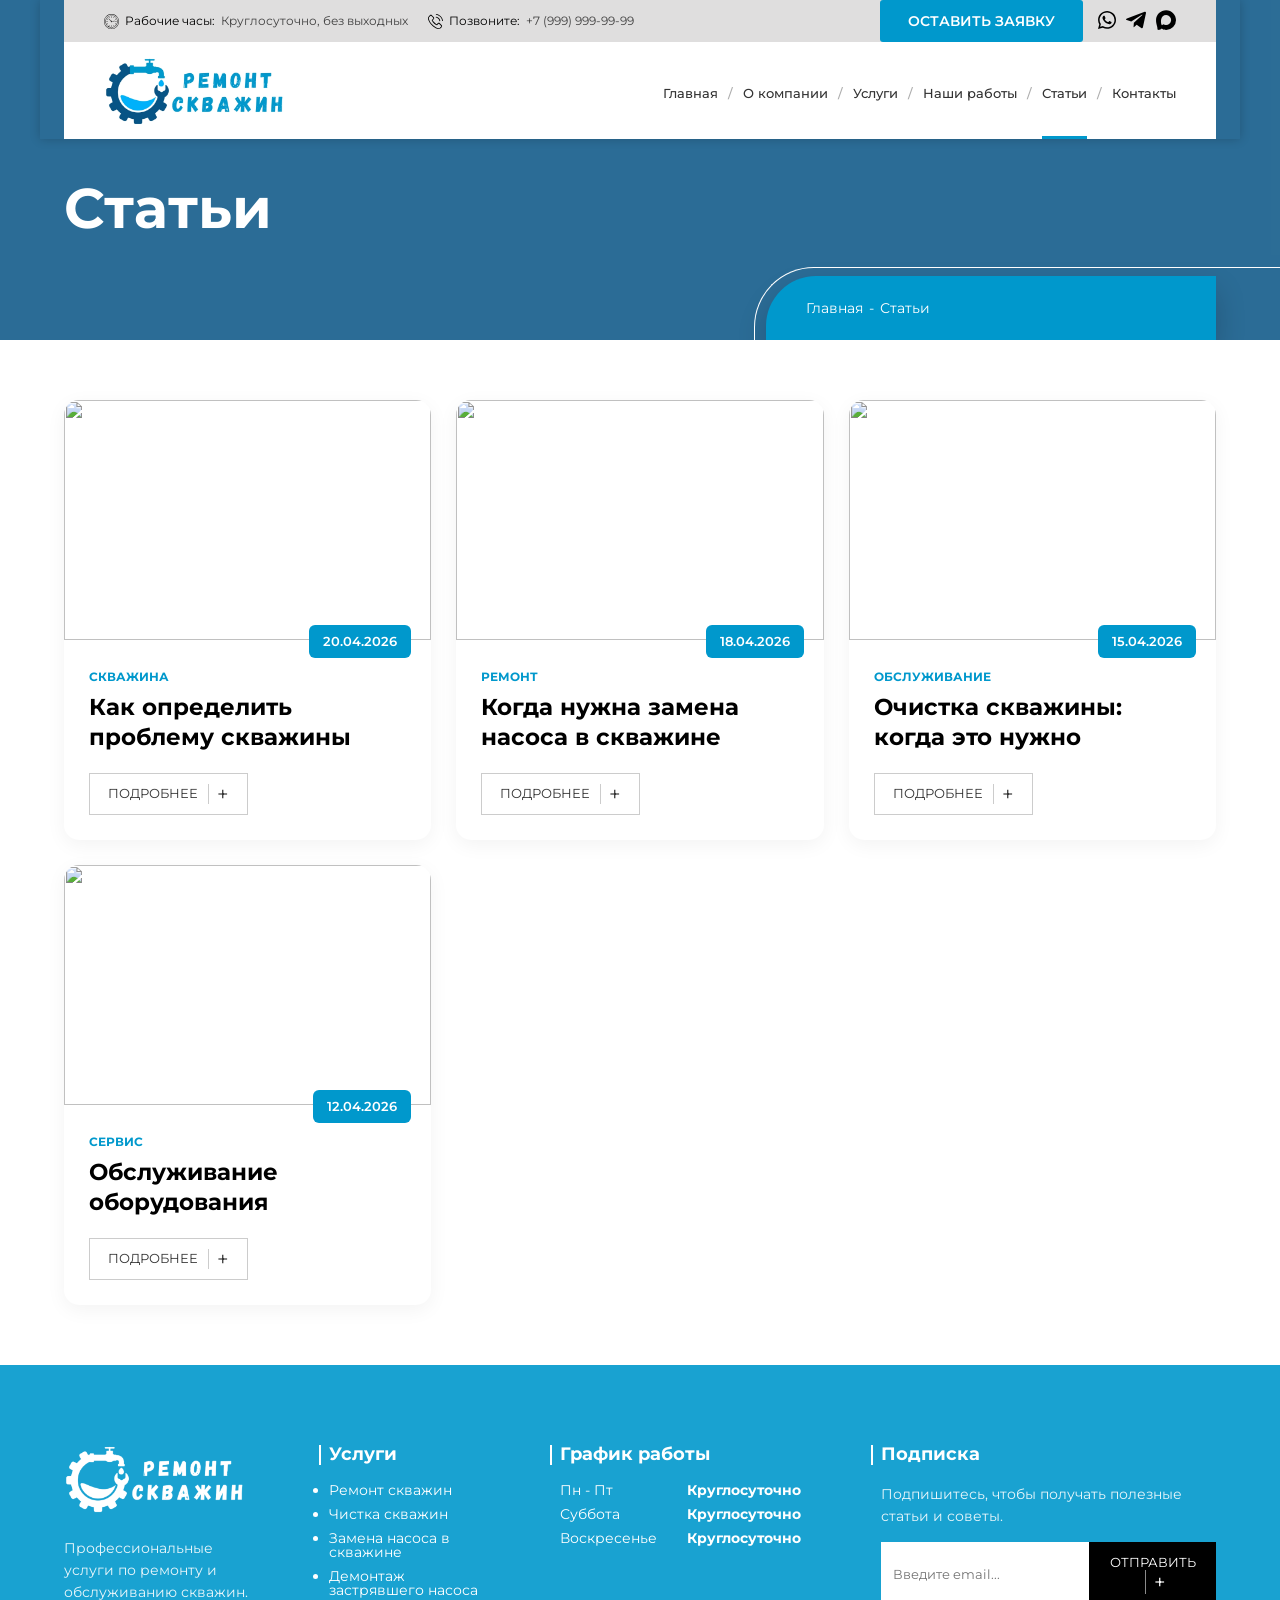
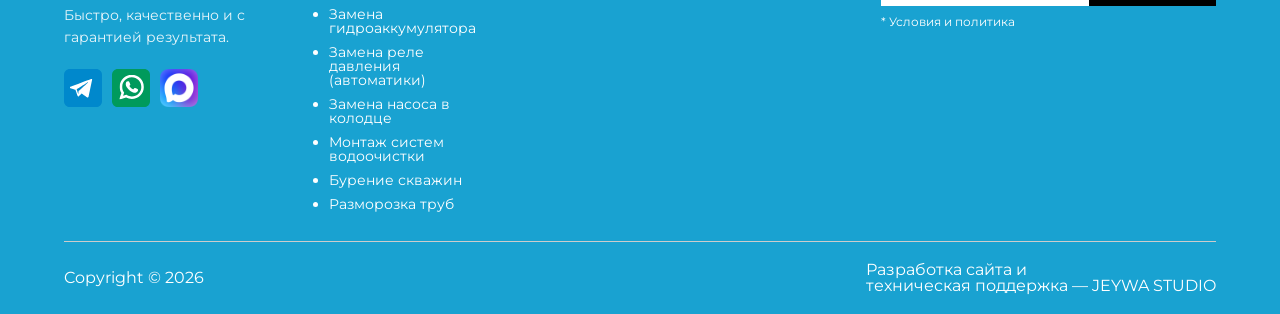
==== blogs.html @ 2977f960 "new" ====
<!doctype html>
<html lang="en">
  <head>
    <meta charset="UTF-8" />
    <meta name="viewport" content="width=device-width, initial-scale=1.0" />
    <link rel="stylesheet" href="/assests/css/reset.css" />
    <link rel="stylesheet" href="/assests/css/style.css" />
    <link
      rel="stylesheet"
      href="https://cdn.jsdelivr.net/npm/swiper@11/swiper-bundle.min.css"
    />
    <link
      rel="shortcut icon"
      href="/assests/img/skvajinfavicon.webp"
      type="image/x-icon"
    />
    <title>Ремонт Скважин</title>
  </head>
  <body>
    <header>
      <div class="container">
        <div class="top-bar">
          <div class="top-left">
            <a>
              <!-- clock svg -->
              <svg
                xmlns="http://www.w3.org/2000/svg"
                version="1.1"
                xmlns:xlink="http://www.w3.org/1999/xlink"
                width="15"
                height="15"
                x="0"
                y="0"
                viewBox="0 0 512 512"
                style="enable-background: new 0 0 512 512"
                xml:space="preserve"
                class=""
              >
                <g>
                  <path
                    d="M437.02 74.98C388.667 26.629 324.38 0 256 0S123.333 26.629 74.98 74.98C26.629 123.333 0 187.62 0 256s26.629 132.667 74.98 181.02C123.333 485.371 187.62 512 256 512s132.667-26.629 181.02-74.98C485.371 388.667 512 324.38 512 256s-26.629-132.667-74.98-181.02zm-10.607 351.433C380.894 471.932 320.374 497 256 497s-124.894-25.068-170.413-70.587C40.068 380.894 15 320.374 15 256S40.068 131.106 85.587 85.587C131.106 40.068 191.626 15 256 15s124.894 25.068 170.413 70.587C471.932 131.106 497 191.626 497 256s-25.068 124.894-70.587 170.413z"
                    fill="#000000"
                    opacity="1"
                    data-original="#000000"
                    class=""
                  ></path>
                  <path
                    d="M256 80.161a7.5 7.5 0 0 0-7.5 7.5v32.064a7.5 7.5 0 0 0 15 .001V87.661a7.5 7.5 0 0 0-7.5-7.5zM256 384.774a7.5 7.5 0 0 0-7.5 7.5v32.064a7.5 7.5 0 0 0 15 0v-32.064a7.5 7.5 0 0 0-7.5-7.5zM424.339 248.5h-32.064a7.5 7.5 0 0 0 0 15h32.064a7.5 7.5 0 0 0 0-15zM119.725 248.5H87.661a7.5 7.5 0 0 0 0 15h32.064a7.5 7.5 0 0 0 0-15zM127.849 173.352l-13.884-8.016a7.5 7.5 0 0 0-7.5 12.99l13.884 8.016a7.499 7.499 0 0 0 10.245-2.745 7.5 7.5 0 0 0-2.745-10.245zM405.535 333.674l-13.884-8.016a7.5 7.5 0 0 0-7.5 12.99l13.884 8.016a7.499 7.499 0 0 0 10.245-2.745 7.5 7.5 0 0 0-2.745-10.245zM343.919 103.72a7.5 7.5 0 0 0-10.245 2.745l-8.016 13.884a7.5 7.5 0 0 0 12.99 7.5l8.016-13.884a7.5 7.5 0 0 0-2.745-10.245zM183.597 381.406a7.499 7.499 0 0 0-10.245 2.745l-8.016 13.884a7.5 7.5 0 0 0 12.99 7.5l8.016-13.884a7.5 7.5 0 0 0-2.745-10.245zM408.281 168.08a7.5 7.5 0 0 0-10.245-2.745l-13.884 8.016a7.5 7.5 0 0 0 7.5 12.99l13.884-8.016a7.5 7.5 0 0 0 2.745-10.245zM130.594 328.403a7.498 7.498 0 0 0-10.245-2.745l-13.884 8.016a7.5 7.5 0 0 0 7.5 12.99l13.884-8.016a7.5 7.5 0 0 0 2.745-10.245zM186.342 120.349l-8.016-13.884a7.5 7.5 0 0 0-12.99 7.5l8.016 13.884a7.497 7.497 0 0 0 10.245 2.745 7.5 7.5 0 0 0 2.745-10.245zM346.664 398.035l-8.016-13.884a7.5 7.5 0 0 0-12.99 7.5l8.016 13.884a7.497 7.497 0 0 0 10.245 2.745 7.5 7.5 0 0 0 2.745-10.245zM367.622 238.827a7.495 7.495 0 0 0-8.553-6.272l-82.173 12.642c-3.921-7.554-11.813-12.729-20.895-12.729-3.757 0-7.309.89-10.463 2.463l-80.427-80.427a7.5 7.5 0 0 0-10.606 0 7.5 7.5 0 0 0 0 10.606l80.427 80.427A23.379 23.379 0 0 0 232.469 256c0 12.976 10.557 23.532 23.532 23.532 11.604 0 21.267-8.445 23.181-19.51l82.169-12.641a7.501 7.501 0 0 0 6.271-8.554zM256 264.532c-4.705 0-8.532-3.828-8.532-8.532 0-4.704 3.828-8.532 8.532-8.532s8.532 3.828 8.532 8.532-3.827 8.532-8.532 8.532z"
                    fill="#000000"
                    opacity="1"
                    data-original="#000000"
                    class=""
                  ></path>
                  <path
                    d="M390.746 97.743c-39.66-33.836-90.282-51.411-142.547-49.473-52.557 1.943-101.996 23.508-139.208 60.72s-58.777 86.651-60.72 139.208c-1.933 52.263 15.637 102.888 49.473 142.547a7.48 7.48 0 0 0 5.709 2.632 7.5 7.5 0 0 0 5.702-12.367c-31.389-36.792-47.689-83.761-45.895-132.258 1.803-48.761 21.811-94.629 56.337-129.156s80.395-54.534 129.156-56.337c48.5-1.793 95.466 14.506 132.258 45.895a7.5 7.5 0 0 0 9.735-11.411zM414.257 121.254a7.5 7.5 0 0 0-11.411 9.735c31.389 36.792 47.688 83.762 45.895 132.258-1.803 48.761-21.811 94.629-56.337 129.156s-80.395 54.534-129.156 56.337c-48.492 1.795-95.466-14.505-132.258-45.895a7.5 7.5 0 0 0-9.735 11.411c37.687 32.153 85.273 49.617 134.76 49.617 2.59 0 5.188-.048 7.788-.144 52.557-1.943 101.996-23.508 139.208-60.72s58.777-86.651 60.72-139.208c1.932-52.262-15.638-102.887-49.474-142.547z"
                    fill="#000000"
                    opacity="1"
                    data-original="#000000"
                    class=""
                  ></path>
                </g>
              </svg>
              Рабочие часы: <span>Круглосуточно, без выходных</span>
            </a>

            <a>
              <!-- phone svg -->
              <svg
                xmlns="http://www.w3.org/2000/svg"
                version="1.1"
                xmlns:xlink="http://www.w3.org/1999/xlink"
                width="15"
                height="15"
                x="0"
                y="0"
                viewBox="0 0 473.806 473.806"
                style="enable-background: new 0 0 512 512"
                xml:space="preserve"
                class=""
              >
                <g>
                  <path
                    d="M374.456 293.506c-9.7-10.1-21.4-15.5-33.8-15.5-12.3 0-24.1 5.3-34.2 15.4l-31.6 31.5c-2.6-1.4-5.2-2.7-7.7-4-3.6-1.8-7-3.5-9.9-5.3-29.6-18.8-56.5-43.3-82.3-75-12.5-15.8-20.9-29.1-27-42.6 8.2-7.5 15.8-15.3 23.2-22.8 2.8-2.8 5.6-5.7 8.4-8.5 21-21 21-48.2 0-69.2l-27.3-27.3c-3.1-3.1-6.3-6.3-9.3-9.5-6-6.2-12.3-12.6-18.8-18.6-9.7-9.6-21.3-14.7-33.5-14.7s-24 5.1-34 14.7l-.2.2-34 34.3c-12.8 12.8-20.1 28.4-21.7 46.5-2.4 29.2 6.2 56.4 12.8 74.2 16.2 43.7 40.4 84.2 76.5 127.6 43.8 52.3 96.5 93.6 156.7 122.7 23 10.9 53.7 23.8 88 26 2.1.1 4.3.2 6.3.2 23.1 0 42.5-8.3 57.7-24.8.1-.2.3-.3.4-.5 5.2-6.3 11.2-12 17.5-18.1 4.3-4.1 8.7-8.4 13-12.9 9.9-10.3 15.1-22.3 15.1-34.6 0-12.4-5.3-24.3-15.4-34.3l-54.9-55.1zm35.8 105.3c-.1 0-.1.1 0 0-3.9 4.2-7.9 8-12.2 12.2-6.5 6.2-13.1 12.7-19.3 20-10.1 10.8-22 15.9-37.6 15.9-1.5 0-3.1 0-4.6-.1-29.7-1.9-57.3-13.5-78-23.4-56.6-27.4-106.3-66.3-147.6-115.6-34.1-41.1-56.9-79.1-72-119.9-9.3-24.9-12.7-44.3-11.2-62.6 1-11.7 5.5-21.4 13.8-29.7l34.1-34.1c4.9-4.6 10.1-7.1 15.2-7.1 6.3 0 11.4 3.8 14.6 7l.3.3c6.1 5.7 11.9 11.6 18 17.9 3.1 3.2 6.3 6.4 9.5 9.7l27.3 27.3c10.6 10.6 10.6 20.4 0 31-2.9 2.9-5.7 5.8-8.6 8.6-8.4 8.6-16.4 16.6-25.1 24.4-.2.2-.4.3-.5.5-8.6 8.6-7 17-5.2 22.7l.3.9c7.1 17.2 17.1 33.4 32.3 52.7l.1.1c27.6 34 56.7 60.5 88.8 80.8 4.1 2.6 8.3 4.7 12.3 6.7 3.6 1.8 7 3.5 9.9 5.3.4.2.8.5 1.2.7 3.4 1.7 6.6 2.5 9.9 2.5 8.3 0 13.5-5.2 15.2-6.9l34.2-34.2c3.4-3.4 8.8-7.5 15.1-7.5 6.2 0 11.3 3.9 14.4 7.3l.2.2 55.1 55.1c10.3 10.2 10.3 20.7.1 31.3zM256.056 112.706c26.2 4.4 50 16.8 69 35.8s31.3 42.8 35.8 69c1.1 6.6 6.8 11.2 13.3 11.2.8 0 1.5-.1 2.3-.2 7.4-1.2 12.3-8.2 11.1-15.6-5.4-31.7-20.4-60.6-43.3-83.5s-51.8-37.9-83.5-43.3c-7.4-1.2-14.3 3.7-15.6 11s3.5 14.4 10.9 15.6zM473.256 209.006c-8.9-52.2-33.5-99.7-71.3-137.5s-85.3-62.4-137.5-71.3c-7.3-1.3-14.2 3.7-15.5 11-1.2 7.4 3.7 14.3 11.1 15.6 46.6 7.9 89.1 30 122.9 63.7 33.8 33.8 55.8 76.3 63.7 122.9 1.1 6.6 6.8 11.2 13.3 11.2.8 0 1.5-.1 2.3-.2 7.3-1.1 12.3-8.1 11-15.4z"
                    fill="#000000"
                    opacity="1"
                    data-original="#000000"
                    class=""
                  ></path>
                </g>
              </svg>
              Позвоните: <span>+7 (999) 999-99-99</span>
            </a>
          </div>

          <div class="top-right">
            <a href="#" class="btn">ОСТАВИТЬ ЗАЯВКУ</a>

            <!-- social icons -->

            <a href="">
              <svg
                xmlns="http://www.w3.org/2000/svg"
                version="1.1"
                xmlns:xlink="http://www.w3.org/1999/xlink"
                width="18"
                height="18"
                x="0"
                y="0"
                viewBox="0 0 24 24"
                style="enable-background: new 0 0 512 512"
                xml:space="preserve"
                class=""
              >
                <g>
                  <path
                    d="m17.507 14.307-.009.075c-2.199-1.096-2.429-1.242-2.713-.816-.197.295-.771.964-.944 1.162-.175.195-.349.21-.646.075-.3-.15-1.263-.465-2.403-1.485-.888-.795-1.484-1.77-1.66-2.07-.293-.506.32-.578.878-1.634.1-.21.049-.375-.025-.524-.075-.15-.672-1.62-.922-2.206-.24-.584-.487-.51-.672-.51-.576-.05-.997-.042-1.368.344-1.614 1.774-1.207 3.604.174 5.55 2.714 3.552 4.16 4.206 6.804 5.114.714.227 1.365.195 1.88.121.574-.091 1.767-.721 2.016-1.426.255-.705.255-1.29.18-1.425-.074-.135-.27-.21-.57-.345z"
                    fill="#000000"
                    opacity="1"
                    data-original="#000000"
                  ></path>
                  <path
                    d="M20.52 3.449C12.831-3.984.106 1.407.101 11.893c0 2.096.549 4.14 1.595 5.945L0 24l6.335-1.652c7.905 4.27 17.661-1.4 17.665-10.449 0-3.176-1.24-6.165-3.495-8.411zm1.482 8.417c-.006 7.633-8.385 12.4-15.012 8.504l-.36-.214-3.75.975 1.005-3.645-.239-.375c-4.124-6.565.614-15.145 8.426-15.145a9.865 9.865 0 0 1 7.021 2.91 9.788 9.788 0 0 1 2.909 6.99z"
                    fill="#000000"
                    opacity="1"
                    data-original="#000000"
                  ></path>
                </g>
              </svg>
            </a>

            <a href="">
              <svg
                xmlns="http://www.w3.org/2000/svg"
                version="1.1"
                xmlns:xlink="http://www.w3.org/1999/xlink"
                width="20"
                height="20"
                x="0"
                y="0"
                viewBox="0 0 24 24"
                style="enable-background: new 0 0 512 512"
                xml:space="preserve"
                class=""
              >
                <g>
                  <path
                    d="m9.417 15.181-.397 5.584c.568 0 .814-.244 1.109-.537l2.663-2.545 5.518 4.041c1.012.564 1.725.267 1.998-.931L23.93 3.821l.001-.001c.321-1.496-.541-2.081-1.527-1.714l-21.29 8.151c-1.453.564-1.431 1.374-.247 1.741l5.443 1.693L18.953 5.78c.595-.394 1.136-.176.691.218z"
                    fill="#000000"
                    opacity="1"
                    data-original="#000000"
                    class=""
                  ></path>
                </g>
              </svg>
            </a>

            <a href="">
              <svg
                xmlns="http://www.w3.org/2000/svg"
                viewBox="0 0 42 42"
                width="20"
                height="20"
                fill="#000"
              >
                <path
                  fill-rule="evenodd"
                  d="M21.47 41.88c-4.11 0-6.02-.6-9.34-3-2.1 2.7-8.75 4.81-9.04 1.2 0-2.71-.6-5-1.28-7.5C1 29.5.08 26.07.08 21.1.08 9.23 9.82.3 21.36.3c11.55 0 20.6 9.37 20.6 20.91a20.6 20.6 0 0 1-20.49 20.67Zm.17-31.32c-5.62-.29-10 3.6-10.97 9.7-.8 5.05.62 11.2 1.83 11.52.58.14 2.04-1.04 2.95-1.95a10.4 10.4 0 0 0 5.08 1.81 10.7 10.7 0 0 0 11.19-9.97 10.7 10.7 0 0 0-10.08-11.1Z"
                  clip-rule="evenodd"
                ></path>
              </svg>
            </a>
          </div>
        </div>

        <!-- HEADER -->
        <div class="header">
          <!-- LOGO IMAGE -->
          <a href="/" class="logo">
            <img src="/assests/img/skvajinlogo.webp" alt="Logo" />
          </a>

          <!-- NAV -->
          <div class="nav">
            <a href="/">Главная</a>
            <a href="/about.html">О компании</a>
            <a href="/services.html">Услуги</a>
            <a href="/works.html">Наши работы</a>
            <a href="/blogs.html" class="active">Статьи</a>
            <a href="/contact.html">Контакты</a>
          </div>
        </div>
      </div>
    </header>
    <main>
      <section class="page_header">
        <div class="page_header_bg"></div>

        <!-- TITLE -->
        <div class="container">
          <h1 class="page_title">Статьи</h1>
        </div>

        <!-- BREADCRUMB -->
        <div class="container breadcrumb_wrap">
          <div class="breadcrumb">
            <a href="/">Главная</a>
            <span> - </span>
            <span>Статьи</span>
          </div>
        </div>
      </section>
      <section class="blog" id="articles">
        <div class="container">
          <div class="blog-grid">
            <!-- SLIDE 1 -->
            <div class="swiper-slide">
              <div class="blog_card">
                <div class="blog_img">
                  <img
                    src="https://images.unsplash.com/photo-1564013799919-ab600027ffc6"
                  />
                  <div class="blog_date">20.04.2026</div>
                </div>

                <div class="blog_body">
                  <span class="blog_cat">СКВАЖИНА</span>

                  <h3>
                    Как определить<br />
                    проблему скважины
                  </h3>

                  <a href="#" class="card-btn"> ПОДРОБНЕЕ <span>+</span> </a>
                </div>
              </div>
            </div>

            <!-- SLIDE 2 -->
            <div class="swiper-slide">
              <div class="blog_card">
                <div class="blog_img">
                  <img
                    src="https://images.unsplash.com/photo-1503387762-592deb58ef4e"
                  />
                  <div class="blog_date">18.04.2026</div>
                </div>

                <div class="blog_body">
                  <span class="blog_cat">РЕМОНТ</span>

                  <h3>
                    Когда нужна замена<br />
                    насоса в скважине
                  </h3>

                  <a href="#" class="card-btn"> ПОДРОБНЕЕ <span>+</span> </a>
                </div>
              </div>
            </div>

            <!-- SLIDE 3 -->
            <div class="swiper-slide">
              <div class="blog_card">
                <div class="blog_img">
                  <img
                    src="https://images.unsplash.com/photo-1581578731548-c64695cc6952"
                  />
                  <div class="blog_date">15.04.2026</div>
                </div>

                <div class="blog_body">
                  <span class="blog_cat">ОБСЛУЖИВАНИЕ</span>

                  <h3>
                    Очистка скважины:<br />
                    когда это нужно
                  </h3>

                  <a href="#" class="card-btn"> ПОДРОБНЕЕ <span>+</span> </a>
                </div>
              </div>
            </div>

            <!-- SLIDE 4 -->
            <div class="swiper-slide">
              <div class="blog_card">
                <div class="blog_img">
                  <img
                    src="https://images.unsplash.com/photo-1600585154340-be6161a56a0c"
                  />
                  <div class="blog_date">12.04.2026</div>
                </div>

                <div class="blog_body">
                  <span class="blog_cat">СЕРВИС</span>

                  <h3>
                    Обслуживание<br />
                    оборудования
                  </h3>

                  <a href="#" class="card-btn"> ПОДРОБНЕЕ <span>+</span> </a>
                </div>
              </div>
            </div>
          </div>
        </div>
      </section>
    </main>
    <footer class="footer">
      <!-- OVERLAY BG -->
      <div class="footer_overlay"></div>

      <div class="container">
        <div class="footer_wrap">
          <!-- COL 1 -->
          <div class="footer_col">
            <div class="footer_logo">
              <img src="/assests/img/skvajinlogo-removebg-preview.png" alt="" />
            </div>

            <p>
              Профессиональные услуги по ремонту и обслуживанию скважин. Быстро,
              качественно и с гарантией результата.
            </p>

            <div class="footer_social">
              <a href="#">
                <img src="/assests/img/telegram.svg" alt="" />
              </a>
              <a href="#">
                <img src="/assests/img/whatsapp.svg" alt="" />
              </a>
              <a href="#">
                <img src="/assests/img/maxmessencer.png" alt="" />
              </a>
            </div>
          </div>

          <!-- COL 2 -->
          <div class="footer_col">
            <h4>Услуги</h4>
            <ul>
              <li>Ремонт скважин</li>
              <li>Чистка скважин</li>
              <li>Замена насоса в скважине</li>
              <li>Демонтаж застрявшего насоса</li>
              <li>Замена гидроаккумулятора</li>
              <li>Замена реле давления (автоматики)</li>
              <li>Замена насоса в колодце</li>
              <li>Монтаж систем водоочистки</li>
              <li>Бурение скважин</li>
              <li>Разморозка труб</li>
            </ul>
          </div>

          <!-- COL 3 -->
          <div class="footer_col">
            <h4>График работы</h4>
            <ul class="footer_time">
              <li><span>Пн - Пт</span> <b>Круглосуточно</b></li>
              <li><span>Суббота</span> <b>Круглосуточно</b></li>
              <li><span>Воскресенье</span> <b>Круглосуточно</b></li>
            </ul>
          </div>

          <!-- COL 4 -->
          <div class="footer_col">
            <h4>Подписка</h4>

            <p>Подпишитесь, чтобы получать полезные статьи и советы.</p>

            <form class="footer_form">
              <input type="email" placeholder="Введите email..." />
              <button>
                ОТПРАВИТЬ
                <span>+</span>
              </button>
            </form>

            <small>* Условия и политика</small>
          </div>
        </div>
        <div class="footer-bottom">
          <div>
            <p>Copyright © <span id="year"></span></p>
          </div>
          <a href="https://jeywastudio.com/">
            Разработка сайта и <br />
            техническая поддержка — JEYWA STUDIO
          </a>
        </div>
      </div>

      <!-- BOTTOM -->
    </footer>
    <script src="https://cdn.jsdelivr.net/npm/swiper@11/swiper-bundle.min.js"></script>

    <script src="/assests/main.js"></script>
  </body>
</html>
---- assests/css/style.css ----
@import url("https://fonts.googleapis.com/css2?family=Montserrat:ital,wght@0,100..900;1,100..900&display=swap");
:root {
  --blue-1: #075384;
  --blue-2: #0098cc;
  --br: 15px;
}
* {
  font-family: "Montserrat", sans-serif !important;
}
.container {
  max-width: 1300px;
  margin: 0 auto;
  padding: 0 20px;
}

.top-bar {
  background-color: #dfdede;
  padding: 0 40px;
  display: flex;
  justify-content: space-between;
  align-items: center;
  font-size: 14px;
  transition: transform 0.4s ease, opacity 0.4s ease, height 0.4s ease,
    padding 0.4s ease;
}

.top-left {
  display: flex;
  gap: 20px;
  color: #555;
}

.top-left a {
  font-size: 12px;
  display: flex;
  align-items: center;
  gap: 6px;
  color: #000;
}
.top-left span {
  opacity: 0.7;
}

.top-right {
  display: flex;
  align-items: center;
  gap: 10px;
}
.top-right a:first-child {
  margin-right: 5px;
}
.top-right a:hover svg path {
  fill: var(--blue-2);
}
.top-right a:hover svg path {
  transition: 0.4s ease;
}
/* BUTTON */
.btn {
  background: var(--blue-2);
  color: #fff;
  padding: 18px 20px;
  text-decoration: none;
  border-radius: 3px;
  font-size: 12px;
  transition: 0.3s;
  font-weight: 500;
}

.btn:hover {
  background: var(--blue-1);
}

/* HEADER */
.header {
  background: #fff;
  padding: 15px 40px 10px 40px;
  display: flex;
  justify-content: space-between;
  align-items: center;
  transition: padding 0.3s ease;
}
header .container {
  box-shadow: 0 0 10px 0 rgba(0, 0, 0, 0.2);
  max-width: 1260px;
  padding: 0;
  transition: box-shadow 0.3s ease, transform 0.3s ease;
}
header {
  position: fixed;
  width: 100%;
  z-index: 20;
  top: 0;
  left: 0;
  transition: background-color 0.3s ease, transform 0.3s ease;
}

/* Состояние шапки при скролле */
header.header-scrolled {
  background-color: rgba(255, 255, 255, 0.96);
  backdrop-filter: blur(8px);
}

header.header-scrolled .header {
  padding-top: 6px;
  /* padding-bottom: 4px; */
}

header.header-scrolled .logo {
  transform: scale(0.9);
  
}

/* Верхняя плашка остаётся видимой, только плавно двигается вместе с шапкой */
/* LOGO IMAGE */
.logo img {
  width: 100%;
  height: 100%;
  object-fit: cover;transition: transform 0.3s ease;
}
.logo {
  width: 180px;transition: transform 0.3s ease;
}
/* NAV */
.nav {
  display: flex;
  align-items: center;
  gap: 25px;
}

.nav a {
  text-decoration: none;
  color: #333;
  font-weight: 500;
  font-size: 13px;
  position: relative;
  transition: 0.4s ease;
}
.nav a::after {
  content: "/";
  opacity: 0.4;
  position: absolute;
  right: -15px;
}
.nav a:last-child::after {
  content: "";
}
.nav a:hover {
  color: var(--blue-2);
}

/* ACTIVE */
.nav a.active::before {
  content: "";
  position: absolute;
  bottom: -39px;
  left: 0;
  width: 100%;
  height: 3px;
  background: var(--blue-2);
}
.banner {
  height: 100vh;
  display: flex;
  align-items: center;
  justify-content: flex-start; /* 🔥 ƏSAS FIX */
  position: relative;
  overflow: hidden;
}

/* IMAGE */
.banner img {
  position: absolute;
  right: 0;
  top: 0;
  height: 100%;
  width: 100%;
  object-fit: cover;
}

/* overlay (pro kimi görünüş üçün) */
.banner::before {
  content: "";
  position: absolute;
  left: 0;
  top: 0;
  width: 60%;
  height: 100%;
  background: linear-gradient(to right, #fff 60%, rgba(255, 255, 255, 0));
  z-index: 1;
}

/* CONTAINER */
.banner .container {
  position: relative;
  z-index: 2;
  width: 100%;
}

/* CONTENT */
.banner-content {
  max-width: 600px;
  text-align: left;
  margin-top: 138px;
}

/* TITLE */
.banner h1 {
  font-size: 60px;
  line-height: 1.2;
}

.banner h1 span {
  color: var(--blue-2);
  display: block;
  font-weight: 700;
}

.banner h1 strong {
  color: #000;
  display: block;
  font-weight: 700;
}

/* TEXT */
.banner p {
  margin-top: 20px;
  font-size: 21px;
  color: #000;
  max-width: 700px;
}

/* BUTTONS */
.buttons {
  margin-top: 35px;
  display: flex;
  gap: 15px;
  justify-content: flex-start;
}

/* BUTTON */
.btn {
  padding: 14px 28px;
  text-decoration: none;
  font-weight: 600;
  font-size: 14px;
  transition: 0.3s;
}

.btn-primary {
  background: var(--blue-2);
  color: #fff;
  padding: 32px 40px;
  border-radius: 50px;
  width: 230px;
  text-align: center;
}

.btn-primary:hover {
  background: var(--blue-1);
}

.btn-secondary {
  background: #eaeaea;
  color: #333;
  padding: 32px 40px;
  border-radius: 50px;
  width: 230px;
  text-align: center;
}

.btn-secondary:hover {
  background: #dcdcdc;
}
.services {
  padding: 60px 0;
}
.services_cards {
  padding: 40px 0 80px;
}

.cards {
  display: grid;
  grid-template-columns: repeat(3, 1fr);
  gap: 30px;
}

/* CARD */
.card {
  background: #fff;
  border-radius: var(--br);
  overflow: hidden;
  box-shadow: 0 5px 20px rgba(0, 0, 0, 0.05);
  transition: 0.7s;
}

/* IMAGE */
.card-img {
  position: relative;
}

.card-img > img {
  width: 100%;
  height: 230px;
  object-fit: cover;
  filter: brightness(.6);
}

/* ICON */
.card-icon {
  position: absolute;
  bottom: -25px;
  right: 25px;
  padding: 8px;
  background: var(--blue-2);
  border-radius: var(--br);
}

.card-icon img {
  width: 44px;
  height: 44px;
  border-radius: var(--br);
  object-fit: contain;
}

/* BODY */
.card-body {
  padding: 40px 25px 30px;
}

.card-body h3 {
  font-size: 23px;
  margin-bottom: 15px;
}

.card-body p {
  font-size: 16px;
  color: #555;
  margin-bottom: 25px;
}

/* BUTTON */
.card-btn {
  display: inline-flex;
  align-items: center;
  gap: 10px;
  padding: 10px 18px;
  border: 1px solid #ccc;
  text-decoration: none;
  color: #333;
  font-size: 13px;
  transition: 0.7s ease;
}

.card-btn span {
  font-size: 20px;
  border-left: 1px solid #ccc;
  padding-left: 8px;
}

.card:hover .card-btn,
.blog_card:hover .card-btn {
  border-color: var(--blue-2);
  background: var(--blue-2);
  color: #fff;
}
.card-btn:hover{
  border-color: var(--blue-2);
  background: var(--blue-2);
  color: #fff;
}
.card-btn:hover svg rect, .card-btn:hover svg path{
  fill: #fff;
}
.card-btn svg rect, .card-btn svg path{
  transition: 0.4s ease;
}
/* FIRST CARD ACTIVE */
.card-btn.primary {
  background: var(--blue-2);
  color: #fff;
  border: none;
}

.card-btn.primary:hover {
  background: var(--blue-1);
}

.work_steps {
  padding: 0 0 80px;
}

/* GRID */
.work_steps_wrap {
  display: grid;
  grid-template-columns: 1.3fr 1fr;
  justify-content: center;
  align-items: center;
  gap: 5px;
}

/* 🔥 LEFT FULL BACKGROUND */
.work_steps_left {
  background: var(--blue-2);
  display: flex;
  align-items: center;
  border-top-right-radius: var(--br);
  border-bottom-right-radius: var(--br);
}

/* CONTENT (container içində) */
.work_steps_content {
  color: #fff;
  padding: 80px 0;
  max-width: 600px;
}

/* TEXT */
.work_steps_label {
  font-size: 13px;
  font-weight: 700;
  letter-spacing: 0.1em;
  text-transform: uppercase;
  margin-bottom: 15px;
}

.work_steps_content h2 {
  font-size: 36px;
  line-height: 1.2;
  font-weight: 700;
  margin-bottom: 20px;
}

.work_steps_desc {
  font-size: 15px;
  line-height: 1.5;
  margin-bottom: 35px;
  opacity: 0.9;
}

/* STEPS */
.work_steps_list {
  display: flex;
  flex-direction: column;
  gap: 35px;
}

.work_step {
  display: flex;
  gap: 18px;
  position: relative;
}

.work_step:not(:last-child)::after {
  content: "";
  position: absolute;
  left: 20px;
  top: 40px;
  width: 2px;
  height: 60px;
  background: rgba(255, 255, 255, 0.5);
}

/* NUMBER */
.work_step_num {
  width: 40px;
  height: 40px;
  background: #fff;
  color: var(--blue-2);
  border-radius: 50%;
  display: flex;
  align-items: center;
  justify-content: center;
  font-weight: 700;

  box-shadow: 0 0 0 6px rgba(255, 255, 255, 0.2);
}

/* TEXT */
.work_step_text strong {
  font-size: 20px;
  display: block;
  margin-bottom: 5px;
}

.work_step_text p {
  font-size: 14px;
  opacity: 0.9;
}

/* RIGHT IMAGE */
.work_steps_right {
  height: 80%;
}

.work_steps_right img {
  width: 100%;
  height: 100%;
  object-fit: cover;
}
.blog {
  padding: 60px 0;
}

/* SWIPER GAP */
.blogSwiper .swiper-slide {
  height: auto;
}

/* CARD */
.blog_card {
  background: #fff;
  border-radius: var(--br);
  overflow: hidden;
  box-shadow: 0 5px 20px rgba(0, 0, 0, 0.05);
  transition: 0.3s;
}

/* IMAGE */
.blog_img {
  position: relative;
}

.blog_img img {
  width: 100%;
  height: 240px;
  object-fit: cover;
}

/* DATE */
.blog_date {
  position: absolute;
  bottom: -15px;
  right: 20px;
  background: var(--blue-2);
  color: #fff;
  padding: 10px 14px;
  border-radius: 6px;
  font-size: 13px;
  font-weight: 600;
}

/* BODY */
.blog_body {
  padding: 25px;
}

.blog_cat {
  color: var(--blue-2);
  font-size: 12px;
  font-weight: 700;
  margin-bottom: 10px;
  display: inline-block;
}

.blog_body h3 {
  font-size: 23px;
  line-height: 1.3;
  margin-bottom: 20px;
}

/* BUTTON */
.blog_btn {
  display: inline-flex;
  align-items: center;
  gap: 10px;
  padding: 10px 18px;
  border: 1px solid #ccc;
  text-decoration: none;
  color: #333;
  font-size: 13px;
  transition: 0.3s;
}

.blog_btn span {
  font-size: 18px;
}

.blog_btn:hover {
  border-color: var(--blue-2);
  color: var(--blue-2);
}

.footer {
  position: relative;
  color: #fff;
  padding-top: 80px;

  background: url("https://www.themelooks.biz/demo/repserv/html/preview/assets/img/bg/footer-bg2.png")
    center/cover no-repeat;
}

/* 🔥 OVERLAY */
.footer_overlay {
  position: absolute;
  inset: 0;
  background: rgba(0, 152, 204, 0.9); /* #0098cc açıq overlay */
}

/* CONTENT */
.footer .container {
  position: relative;
  z-index: 2;
}

.footer_wrap {
  display: grid;
  grid-template-columns: repeat(4, auto);
  gap: 80px;
}

/* COL */
.footer_col h4 {
  margin-bottom: 20px;
  font-size: 18px;
  font-weight: 700;
  position: relative;
}
.footer_col h4::after {
  width: 2px;
  height: 20px;
  position: absolute;
  left: -10px;
  background-color: #fff;
  top: 0;
  content: "";
}
.footer_col p {
  font-size: 14px;
  line-height: 1.6;
  opacity: 0.9;
}
ul li,
ul {
  list-style: disc;
}
/* LOGO */
.footer_logo img {
  width: 180px;
  margin-bottom: 20px;
  filter: brightness(0) invert(1);
}

/* SOCIAL */
.footer_social {
  margin-top: 20px;
  display: flex;
  gap: 10px;
}
.footer_social img {
  width: 100%;
}

.footer_social a {
  width: 38px;
  height: 38px;
  border-radius: 50%;
  display: flex;
  align-items: center;
  justify-content: center;
  text-decoration: none;
  color: #fff;
  transition: 0.3s;
}

.footer_social a:hover {
  background: #fff;
  color: var(--blue-2);
}

.footer_col ul li {
  margin-bottom: 10px;
  font-size: 14px;
}

/* TIME */
.footer_time li {
  display: flex;
  justify-content: space-between;
  gap: 30px;
}

footer form button span {
  font-size: 20px;
  border-left: 1px solid #ccccccae;
  padding-left: 8px;
  margin-left: 5px;
}
/* FORM */
.footer_form {
  display: flex;
  margin-top: 15px;
}
.footer-bottom {
  display: flex;
  margin-top: 20px;
  align-items: center;
  gap: 20px;
  justify-content: space-between;
  padding: 20px 0;
  position: relative;
  border-top: 0.5px solid #ccc;
  z-index: 10;
}
.swiper-horizontal {
  padding: 10px !important;
}
.footer-bottom > a:hover {
  color: var(--blue-2);
}
.footer-bottom > a {
  transition: 0.4s ease;
  font-size: 16px;
  color: #fff;
  text-decoration: none;
}
.footer-bottom div {
  display: flex;
  align-items: center;
  gap: 20px;
}

.footer-bottom p {
  font-size: 16px;
  color: #fff;
}
.footer_form input {
  flex: 1;
  padding: 12px;
  border: none;
  outline: none;
}

.footer_form button {
  background: #000;
  color: #fff;
  border: none;
  padding: 12px 18px;
  cursor: pointer;
}

/* SMALL */
.footer_col small {
  display: block;
  margin-top: 10px;
  font-size: 12px;
}

/* BOTTOM */
.footer_bottom {
  margin-top: 50px;
  padding: 20px 0;
  border-top: 1px solid rgba(255, 255, 255, 0.3);
}

.footer_bottom_wrap {
  display: flex;
  justify-content: space-between;
  align-items: center;
}

.footer_links {
  display: flex;
  gap: 20px;
}

.footer_links a {
  color: #fff;
  text-decoration: none;
  font-size: 14px;
}

.about {
  padding: 60px 0 60px;
}

.about-wrapper {
  display: grid;
  grid-template-columns: 1fr 1fr;
  align-items: center;
  gap: 30px;
}

.about-images {
  display: flex;
  gap: 20px;
}

.about-img {
  width: 100%;
  height: 300px;
  max-height: 300px;
  border-radius: 50px;
  overflow: hidden;
  position: relative;
}

.about-img img {
  width: 100%;
  height: 100%;
  object-fit: cover;
  position: relative;
}
.about-img::after {
  position: absolute;
  content: "";
  top: 0;
  left: 0;
  height: 100%;
  width: 100%;
  background: rgba(0, 0, 0, 0.17);
}

.about-label {
  display: flex;
  align-items: center;
  gap: 10px;
  font-size: 16px;
  font-weight: bold;
  color: #6f6f6f;
  margin-bottom: 20px;
}

.dot {
  width: 10px;
  height: 10px;
  background: var(--blue-2);
  border-radius: 50%;
}

.about-title {
  font-size: 34px;
  font-weight: 800;
  line-height: 1.05;
  margin-bottom: 30px;
  color: #222;
}

.about-text-block {
  display: flex;
  gap: 20px;
  margin-bottom: 30px;
}

.accent-line {
  width: 15px;
  background: var(--blue-2);
  border-radius: 3px;
}

.about-text-block p {
  font-size: 16px;
  color: #555;
  line-height: 1.2;
}

.about-text {
  font-size: 16px;
  color: #666;
  line-height: 1.2;
}

.about-footer {
  margin-top: 20px;
  text-align: left;
  font-size: 16px;
  color: #6b6b6b;
}

html {
  scroll-behavior: smooth;
}
.advantages_section {
  padding-bottom: 60px;
  margin-top: 80px;
  .advantages_grid {
    display: grid;
    grid-template-columns: repeat(1, 1fr);
    gap: 20px;
    .advantage_card {
      background: white;
      border-radius: 16px;
      padding: 30px;
      position: relative;
      transition: all 0.3s ease;
      border: 1px solid #e0e0e0;
      .card_header {
        display: flex;
        justify-content: space-between;
        align-items: flex-start;
        margin-bottom: 20px;
        .icon_wrapper {
          width: 60px;
          height: 60px;
          display: flex;
          align-items: center;
          justify-content: center;
          i {
            font-size: 48px;
            color: var(--secondary);
            stroke-width: 1.5px;
          }
        }
        .card_number {
          font-size: 72px;
          font-weight: 900;

          color: #f0f0f0;
          line-height: 1;
        }
      }
      .advantage_title {
        font-size: 20px;
        font-weight: 700;
        color: var(--primary);
        margin-bottom: 15px;
        line-height: 1.3;
      }
      .advantage_text {
        font-size: 15px;
        color: var(--tertiary);
        line-height: 1.6;
      }
    }

    @media (min-width: 640px) {
      grid-template-columns: repeat(2, 1fr);
    }
    @media (min-width: 1024px) {
      grid-template-columns: repeat(4, 1fr);
    }
  }
}

:is(footer, .contact_wrapper) .socialContainer {
  border-radius: 12px;
}

.Tabs_button__F1b7d:focus-visible {
  color: #121214;
}

.Tabs_button__F1b7d:focus-visible .Tabs_wrapper__2b_4x > :first-child {
  color: #4f4e57;
  background-color: #dae3e3;
}

.Tabs_button__F1b7d:focus-visible .Tabs_wrapper__2b_4x > :nth-child(2) {
  color: var(--color-green);
  background-color: #eaedf6;
}

@supports not selector(:focus-visible) {
}

.switch:has(.circle:checked) {
  background: var(--color-offwhite);
}

.switch:has(.circle:checked) > .sun {
  opacity: 1;
}

.switch:has(.circle:checked) > .moon {
  opacity: 0;
}
.mapboxgl-ctrl button:not(:disabled):hover {
  background-color: rgb(0 0 0/5%);
}

.mapboxgl-ctrl-group button:focus:focus-visible {
  box-shadow: 0 0 2px 2px #0096ff;
}

.mapboxgl-ctrl-group button:focus:not(:focus-visible) {
  box-shadow: none;
}

.mapboxgl-ctrl button:not(:disabled):hover {
  background-color: rgb(0 0 0/5%);
}

.mapboxgl-ctrl-group button:focus:focus-visible {
  box-shadow: 0 0 2px 2px #0096ff;
}

.mapboxgl-ctrl-group button:focus:not(:focus-visible) {
  box-shadow: none;
}

.text-styles ul li::marker {
  color: #92b33d;
}

.page-catalog2-main-list-item-ava-list:focus-visible {
  outline: none;
}

.quote-form-submit:hover:not(:disabled) svg {
  transform: translateX(4px);
}

.mapboxgl-ctrl button:not(:disabled):hover {
  background-color: rgb(0 0 0/5%);
}

.mapboxgl-ctrl-group button:focus:not(:focus-visible) {
  box-shadow: none;
}

.phone-input:has(input:focus) {
  border-color: #006525;
}

.services_detail_content article :is(ol, ul),
.detail_section_one_inner_content :is(ul, ol) {
  padding-left: 20px;
}
.services_detail_content :is(h2, h3) {
  font-size: 20px;
  font-weight: bold;
  color: var(--primary);
  opacity: 1;
  margin-bottom: 20px;
}

:root {
  --primary: #1a4d7e;
  --primary-hover: #17a9da;
  --secondary: #075384;
  --tertiary: #8f8f8f;
  --fourty: #4a5568;

  --white: #ffffff;
  --border: #e4e6ed;
}

.projects_section {
  padding-bottom: 60px;
  @media screen and (min-width: 992px) {
    margin-top: 60px;
  }

  .projects_swiper {
    position: relative;

    .projects__progress {
      position: absolute;
      bottom: -15px;
      border-radius: 5px;
      top: unset;
      height: 6px;
      span {
        &.swiper-pagination-progressbar-fill {
          background: var(--primary);
        }
      }
    }
  }
}

.projects_card {
  position: relative;
  overflow: hidden;
  border-radius: var(--br);
  display: flex;
  align-items: flex-end;
  padding: 20px;
  height: 400px;
  box-shadow: 0 10px 24px rgba(0, 0, 0, 0.18);
  transition: box-shadow 0.4s ease;
  &:after {
    content: "";
    inset: 0;
    width: 100%;
    height: 100%;
    display: block;
    position: absolute;
    background: linear-gradient(
      to top,
      rgba(0, 0, 0, 0.75) 0%,
      rgba(0, 0, 0, 0.45) 40%,
      rgba(0, 0, 0, 0.05) 75%,
      transparent 100%
    );
  }
  &:hover {
    box-shadow: 0 18px 40px rgba(0, 0, 0, 0.3);
    span {
      i {
        transform: rotate(45deg);
      }
    }
    img {
      transform: scale(1.1);
    }
    article {
      p {
        max-height: 100px;
        opacity: 0.8;
        visibility: visible;
      }
    }
  }
  span {
    position: absolute;
    bottom: 30px;
    right: 20px;
    color: #fff;
    z-index: 4;
    width: 32px;
    height: 32px;
    border-radius: 999px;
    border: 1px solid rgba(255, 255, 255, 0.6);
    display: flex;
    align-items: center;
    justify-content: center;
    background: rgba(0, 0, 0, 0.25);
    i {
      transition: 0.3s ease-in-out;
    }
  }
  img {
    position: absolute;
    inset: 0;
    transition: 0.3s ease-in-out;
    width: 100%;
    object-fit: cover;
    height: 100%;
    display: block;
  }
  article {
    display: flex;
    flex-direction: column;
    position: relative;
    z-index: 4;
    row-gap: 10px;
    margin-right: 40px;
    strong {
      font-size: 28px;
      font-weight: bold;
      color: #fff;
      line-height: 1.2;
      display: -webkit-box;
      -webkit-line-clamp: 2;
      overflow: hidden;
      text-overflow: ellipsis;
      -webkit-box-orient: vertical;
    }
    p {
      color: #fff;
      font-size: 1rem;
      line-height: 1.2;
      font-weight: normal;
      opacity: 0;
      max-height: 0;
      overflow: hidden;
      visibility: hidden;
      transition:
        max-height 0.8s cubic-bezier(0.4, 0, 0.2, 1),
        opacity 0.5s ease,
        transform 0.6s cubic-bezier(0.4, 0, 0.2, 1);
      display: -webkit-box;
      -webkit-line-clamp: 2;
      -webkit-box-orient: vertical;
      text-overflow: ellipsis;
    }
  }
}

:is(footer, .contact_wrapper) .socialContainer {
  border-radius: 12px;
}

.Tabs_button__F1b7d:focus-visible {
  color: #121214;
}

.Tabs_button__F1b7d:focus-visible .Tabs_wrapper__2b_4x > :first-child {
  color: #4f4e57;
  background-color: #dae3e3;
}

.Tabs_button__F1b7d:focus-visible .Tabs_wrapper__2b_4x > :nth-child(2) {
  color: var(--color-green);
  background-color: #eaedf6;
}

@supports not selector(:focus-visible) {
}

.switch:has(.circle:checked) {
  background: var(--color-offwhite);
}

.switch:has(.circle:checked) > .sun {
  opacity: 1;
}

.switch:has(.circle:checked) > .moon {
  opacity: 0;
}
.mapboxgl-ctrl button:not(:disabled):hover {
  background-color: rgb(0 0 0/5%);
}

.mapboxgl-ctrl-group button:focus:not(:focus-visible) {
  box-shadow: none;
}

.mapboxgl-ctrl button:not(:disabled):hover {
  background-color: rgb(0 0 0/5%);
}

.mapboxgl-ctrl-group button:focus:not(:focus-visible) {
  box-shadow: none;
}

/* Right Card - Contact Center */

.text-styles ul li::marker {
  color: #92b33d;
}
.projects_card article strong {
  text-decoration: none !important;
  border-bottom: none !important;
}
.page-catalog2-main-list-item-ava-list:focus-visible {
  outline: none;
}
a,
strong {
  text-decoration: none;
}
.quote-form-submit:hover:not(:disabled) svg {
  transform: translateX(4px);
}

.mapboxgl-ctrl button:not(:disabled):hover {
  background-color: rgb(0 0 0/5%);
}

.mapboxgl-ctrl-group button:focus:not(:focus-visible) {
  box-shadow: none;
}

.phone-input:has(input:focus) {
  border-color: #006525;
}

.services_detail_content article :is(ol, ul),
.detail_section_one_inner_content :is(ul, ol) {
  padding-left: 20px;
}
.services_detail_content :is(h2, h3) {
  font-size: 20px;
  font-weight: bold;
  color: var(--primary);
  opacity: 1;
  margin-bottom: 20px;
}
@media screen and (min-width: 992px) {
  .services_detail_content :is(h2, h3) {
    font-size: 36px;
  }
}

.more_btn {
  display: flex;
  align-items: center;
  justify-content: center;
  margin-top: clamp(15px, 2vw, 30px);

  a {
    display: inline-flex;
    align-items: center;
    justify-content: center;
    padding: 1rem 3rem;
    border-radius: var(--br);
    font-size: clamp(14px, 1.5vw, 16px);
    font-weight: 600;
    color: #fff;
    border: none;
    cursor: pointer;
    position: relative;
    background-color: var(--blue-2);
    text-decoration: none;
    overflow: hidden;
    width: fit-content;
    z-index: 1;
    font-family: inherit;
    box-shadow: 0 10px 22px rgba(5, 27, 52, 0.4);
    transition:
      background-color 0.25s ease,
      box-shadow 0.25s ease,
      transform 0.25s ease,
      color 0.25s ease;

    &::before {
      content: "";
      position: absolute;
      left: 0;
      top: 0;
      width: 100%;
      height: 100%;
      background-color: rgba(255, 255, 255, 0.12);
      transform: translateX(-100%);
      transition: transform 0.4s cubic-bezier(0.4, 0, 0.2, 1);
      z-index: -1;
    }

    &:hover {
      color: #fff;
      background-color: var(--primary-hover);

      &::before {
        transform: translateX(0);
      }
    }

    &:active {
      /* Klik effekti */
      transform: scale(0.98);
    }
  }
}

.contact-section {
  padding: 60px 0;
  position: relative;
  border-radius: 28px;
  margin: 0 auto 30px;
  overflow: hidden;
  min-height: 460px;
  max-width: 95%;
  display: flex;
  align-items: center;
  justify-content: center;
  background:
    linear-gradient(rgba(20, 30, 48, 0.85), rgba(20, 30, 48, 0.9)),
    url("https://i.pinimg.com/736x/76/a4/16/76a4166302c5e1c98ca04d57cc2a1de4.jpg")
      center/cover;
}

.contact-container {
  width: 100%;
  max-width: 700px;
  padding: 40px 32px;
  text-align: center;
}

/* Top Info */
.top-info {
  margin-bottom: 24px;
}

.work-time {
  color: rgba(255, 255, 255, 0.8);
  font-size: 16px;
  margin-bottom: 8px;
  display: flex;
  align-items: center;
  justify-content: center;
  gap: 10px;
  flex-wrap: wrap;
}

.phone-link {
  color: #fff;
  text-decoration: none;
  font-weight: 600;
  display: inline-flex;
  align-items: center;
  gap: 8px;
  transition: color 0.3s ease;
}

.phone-link:hover {
  color: var(--secondary);
}

.phone-link i {
  font-size: 14px;
}

.schedule {
  color: rgba(255, 255, 255, 0.6);
  font-size: 14px;
}

/* Title */
.contact-title {
  font-size: clamp(26px, 4.5vw, 36px);
  font-weight: 900;
  color: white;
  text-transform: uppercase;
  margin-bottom: 14px;
  letter-spacing: 2px;
}

.contact-subtitle {
  color: rgba(255, 255, 255, 0.8);
  font-size: clamp(14px, 2.2vw, 18px);
  margin-bottom: 28px;
  line-height: 1.5;
}

/* Form */
.contact-form {
  display: flex;
  flex-direction: column;
  gap: 18px;
}

.form-row {
  display: grid;
  max-width: 320px;
  width: 100%;
  margin: 0 auto;
  grid-template-columns: repeat(1, 1fr);
  gap: 20px;
}

.form-group {
  position: relative;
  display: flex;
  flex-direction: row-reverse;
  align-items: center;
  border-bottom: 1px solid rgba(255, 255, 255, 0.3);
}
.cf_content{
  color: #fff
}
.cf_content a{
  color: #fff;
  text-decoration: underline;
}
.form-input {
  width: 100%;
  background: transparent;
  border: none;

  padding: 12px 12px 12px 38px;
  color: white;
  font-size: 16px;
  outline: none;
  transition: all 0.3s ease;
}

.form-input:focus {
  border-bottom-color: var(--color-2);
}

.form-icon {
  position: absolute;
  left: 0;
  top: 50%;
  transform: translateY(-50%);
  color: rgba(255, 255, 255, 0.5);
  font-size: 18px;
  transition: color 0.3s ease;
}

.form-input:focus + .form-icon,
.form-group:focus-within .form-icon {
  color: var(--color-2);
}

.submit-btn {
  background: #fff;
  border: 1px solid #fff;
  padding: 14px 36px;
  border-radius: 999px;
  font-size: 14px;
  font-weight: 700;
  text-transform: uppercase;
  letter-spacing: 1px;
  cursor: pointer;
  transition:
    background-color 0.25s ease,
    color 0.25s ease,
    box-shadow 0.25s ease,
    transform 0.25s ease;
  margin-top: 20px;
  align-self: center;
  box-shadow: 0 10px 22px rgba(0, 0, 0, 0.25);
}
.submit-btn:active {
  transform: translateY(0);
}
.page_header {
  position: relative;
  padding: 180px 0 0 0;
  overflow: hidden;
}

/* BG */
.page_header_bg {
  position: absolute;
  inset: 0;
  background: url("https://www.themelooks.biz/demo/repserv/html/preview/assets/img/bg/page-title-bg.png") center/cover no-repeat;
  z-index: 1;
}

/* OVERLAY */
.page_header::before {
  content: "";
  position: absolute;
  inset: 0;
  background: rgba(7, 83, 132, 0.85);
  z-index: 2;
}
.breadcrumb a{
  color: #fff;
  position: relative;
  z-index: 10;
}
/* TITLE */
.page_title {
  position: relative;
  z-index: 3;
  color: #fff;
  font-size: 56px;
  font-weight: 700;
}

/* BREADCRUMB WRAP */
.breadcrumb_wrap {
  position: relative;
  z-index: 4;
  margin-top: 40px;
}

/* BREADCRUMB */
.breadcrumb {
  margin-left: auto; /* 🔥 sağa atır */

  background: var(--blue-2);
  color: #fff;

  padding: 25px 40px;
  border-top-left-radius: 50px;

  font-size: 14px;
  display: flex;
  gap: 6px;

  width: 450px;
  position: relative;
  box-shadow: 0 15px 30px rgba(0,0,0,0.2);
}
.breadcrumb::before{
      width: 1000%;
    height: 72px;
    left: -12px;
    bottom: 0;
    border: 1px solid #fff;
    border-right: 0px;
    border-bottom: 0;
    position: absolute;
    content: "";
    border-radius: 60px 0 0 0;
}
.container.breadcrumb_wrap{
  padding: 0;
  max-width: 100%;
}
.contact_section {
  padding: 60px 0;
}

.contact_wrap {
  display: grid;
  grid-template-columns: 2fr 1fr;
  gap: 30px;
}

/* LEFT FORM */
.contact_form {
  background: #eee;
  padding: 40px;
  border-radius: var(--br);
}

.contact_form h2 {
  font-size: 28px;
  margin-bottom: 30px;
  color: #222;
}

.form_row {
  display: flex;
  gap: 20px;
  margin-bottom: 20px;
}

.contact_form input,
.contact_form select,
.contact_form textarea {
  width: 100%;
  padding: 16px;
  border: 1px solid #ddd;
  background: #f9f9f9;
  font-size: 14px;
  outline: none;
}
.select_wrapper {
  position: relative;
  width: 100%;
}

/* SELECT RESET */
.select_wrapper select {
  width: 100%;
  padding: 16px 50px 16px 16px; /* sağdan boşluq SVG üçün */
  border: 1px solid #ddd;
  background: #f9f9f9;
  appearance: none;
  -webkit-appearance: none;
  -moz-appearance: none;
  font-size: 14px;
  cursor: pointer;
}

/* SVG */
.select_arrow {
  position: absolute;
  right: 16px; /* paddingdən sonra tam yapışır */
  top: 50%;
  transform: translateY(-50%);
  pointer-events: none;
}

/* hover effekt */
.select_wrapper:hover .select_arrow path {
  stroke: var(--blue-2);
}
.blog-grid, .project-grid{
  display: grid;
  grid-template-columns: repeat(3,1fr);
  align-items:stretch;
  gap: 25px;
}
.contact_form textarea {
  height: 140px;
  resize: none;
  margin-bottom: 20px;
}

/* BUTTON */
.btn-outline {
  padding: 14px 28px;
  border: 2px solid #222;
  background: transparent;
  font-weight: 600;
  cursor: pointer;
  transition: 0.3s;
}

.btn-outline:hover {
  background: var(--blue-2);
  color: #fff;
  border-color: var(--blue-2);
}

/* RIGHT BLOCK */
.contact_hours {
  background: var(--blue-2);
  color: #fff;
  padding: 40px;
  border-radius: var(--br);
}

.contact_hours h3 {
  font-size: 24px;
  margin-bottom: 25px;
}

/* LIST */
.contact_hours ul {
  list-style: none;
  padding: 0;
  margin: 0;
}

.contact_hours li {
  display: flex;
  justify-content: space-between;
  padding: 12px 0;
  border-bottom: 1px dashed rgba(255,255,255,0.4);
  font-size: 15px;
}

.contact_hours li:last-child {
  border-bottom: none;
}

/* RESPONSIVE */
@media (max-width: 992px) {
  .contact_wrap {
    grid-template-columns: 1fr;
  }

  .form_row {
    flex-direction: column;
  }
}
@media (max-width: 640px) {
  .contact-section {
    margin: 20px auto;
    max-width: 95%;
    border-radius: 20px;
  }

  .contact-container {
    padding: 40px 20px;
  }

  .contact-title {
    font-size: 28px;
  }

  .submit-btn {
    width: 100%;
    padding: 18px 30px;
  }
}

@media screen and (min-width: 992px) {
  .services_detail_content :is(h2, h3) {
    font-size: 36px;
  }
}

@media (max-width: 767px) {
  .about-wrapper {
    grid-template-columns: 1fr;
    gap: 24px;
  }
  .about-title {
    font-size: 32px;
  }
  .about {
    padding: 40px 0;
  }
  .about-img {
    height: 280px;
  }
}

/* Планшеты — 768px–992px */
@media (min-width: 768px) and (max-width: 992px) {
  .about-wrapper {
    grid-template-columns: 1fr;
    gap: 28px;
  }
  .about-title {
    font-size: 40px;
  }
  .about {
    padding: 50px 0;
  }
  .about-img {
    height: 350px;
  }
}

/* Малый desktop — 992px–1349px */
@media (min-width: 992px) and (max-width: 1349px) {
  .container {
    width: 100% !important;
    max-width: 1200px !important;
    margin-left: auto !important;
    margin-right: auto !important;
    padding-left: 24px !important;
    padding-right: 24px !important;
  }
  .about-title {
    font-size: 44px;
  }
}
/* RESPONSIVE */
@media (max-width: 992px) {
  .footer_wrap {
    grid-template-columns: repeat(2, 1fr);
  }
}

@media (max-width: 600px) {
  .footer_wrap {
    grid-template-columns: 1fr;
  }

  .footer_bottom_wrap {
    flex-direction: column;
    gap: 10px;
  }
}
/* RESPONSIVE */
@media (max-width: 992px) {
  .work_steps_wrap {
    grid-template-columns: 1fr;
  }

  .work_steps_left {
    order: 2;
  }

  .work_steps_right {
    height: 300px;
    order: 1;
  }

  .work_steps_content {
    padding: 50px 0;
  }

  .work_steps_content h2 {
    font-size: 30px;
  }
}
/* RESPONSIVE */
@media (max-width: 992px) {
  .cards {
    grid-template-columns: repeat(2, 1fr);
  }
}

@media (max-width: 600px) {
  .cards {
    grid-template-columns: 1fr;
  }
}
.section_title {
  display: flex;
  margin-bottom: 60px;
  flex-direction: column;
  padding: 15px;
  row-gap: 20px;
  column-gap: 60px;
  background: var(--blue-1);
  border-radius: var(--br);
  strong {
    font-size: 28px;
    font-weight: bold;
    color: #fff;
  }
  p {
    font-size: 14px;
    line-height: 1.2;

    color: #fff;
    text-align: start;
  }

  @media screen and (min-width: 768px) {
    padding: 25px;
    margin-bottom: 50px;
    border-radius: 20px;
    flex-direction: row;
    align-items: center;
    justify-content: space-between;
    column-gap: 40px;

    strong {
      font-size: 32px;
      flex: 1;
    }

    p {
      font-size: 15px;
      text-align: start;
      max-width: 55%;
    }
  }
  @media screen and (min-width: 992px) {
    padding: 30px 40px;
    margin-bottom: 60px;
    border-radius: 30px;
    column-gap: 60px;

    strong {
      font-size: 70px;
    }

    p {
      font-size: 18px;
    }
  }
}
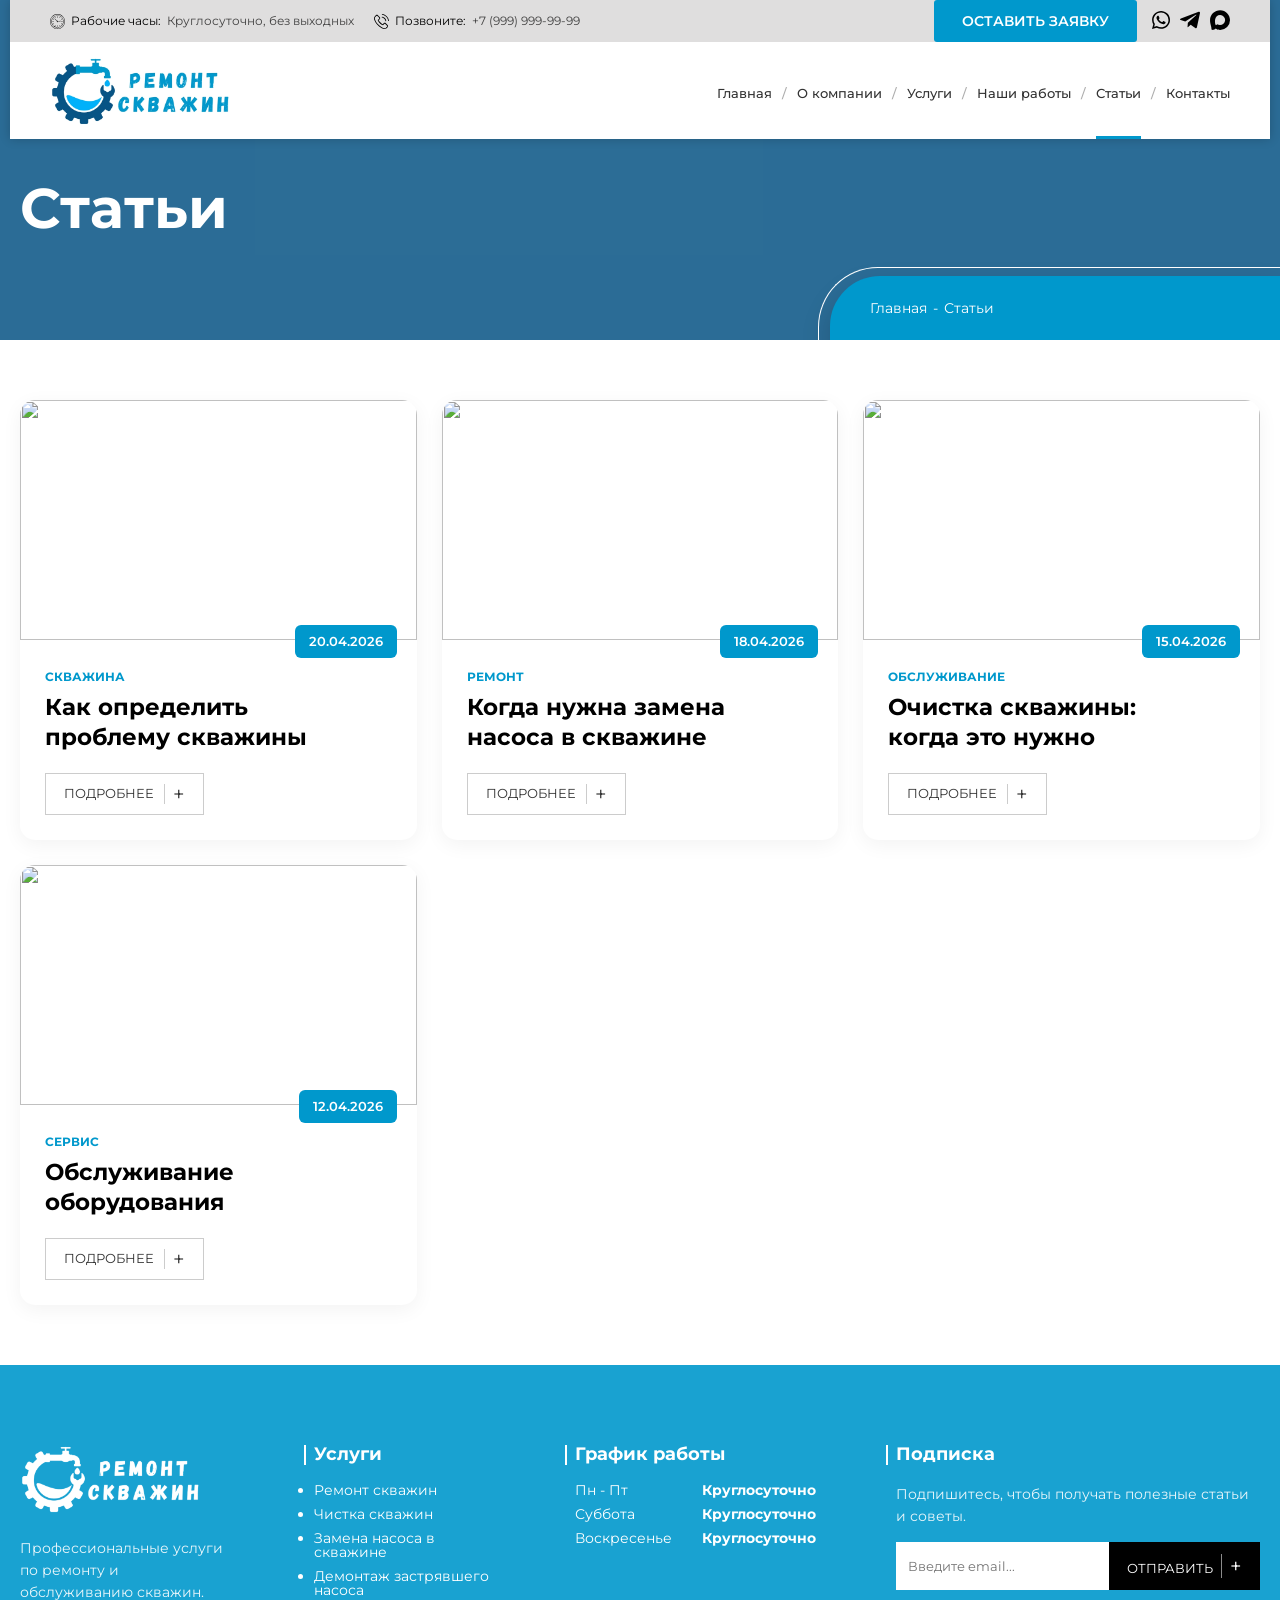
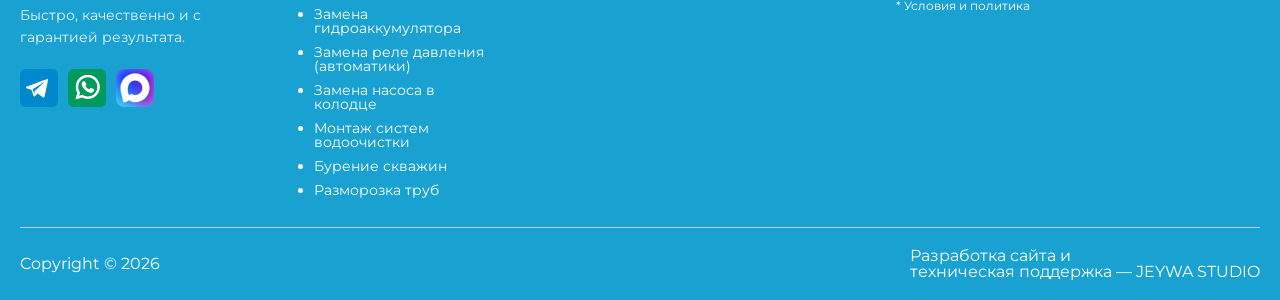
==== commit 91054fb4: "new" ====
--- a/blogs.html
+++ b/blogs.html
@@ -230,7 +230,7 @@
                     проблему скважины
                   </h3>
 
-                  <a href="#" class="card-btn"> ПОДРОБНЕЕ <span>+</span> </a>
+                  <a href="/bloginner.html" class="card-btn"> ПОДРОБНЕЕ <span>+</span> </a>
                 </div>
               </div>
             </div>
--- a/assests/css/style.css
+++ b/assests/css/style.css
@@ -20,7 +20,10 @@
   justify-content: space-between;
   align-items: center;
   font-size: 14px;
-  transition: transform 0.4s ease, opacity 0.4s ease, height 0.4s ease,
+  transition:
+    transform 0.4s ease,
+    opacity 0.4s ease,
+    height 0.4s ease,
     padding 0.4s ease;
 }
 
@@ -84,7 +87,9 @@
   box-shadow: 0 0 10px 0 rgba(0, 0, 0, 0.2);
   max-width: 1260px;
   padding: 0;
-  transition: box-shadow 0.3s ease, transform 0.3s ease;
+  transition:
+    box-shadow 0.3s ease,
+    transform 0.3s ease;
 }
 header {
   position: fixed;
@@ -92,7 +97,9 @@
   z-index: 20;
   top: 0;
   left: 0;
-  transition: background-color 0.3s ease, transform 0.3s ease;
+  transition:
+    background-color 0.3s ease,
+    transform 0.3s ease;
 }
 
 /* Состояние шапки при скролле */
@@ -108,7 +115,6 @@
 
 header.header-scrolled .logo {
   transform: scale(0.9);
-  
 }
 
 /* Верхняя плашка остаётся видимой, только плавно двигается вместе с шапкой */
@@ -116,10 +122,12 @@
 .logo img {
   width: 100%;
   height: 100%;
-  object-fit: cover;transition: transform 0.3s ease;
+  object-fit: cover;
+  transition: transform 0.3s ease;
 }
 .logo {
-  width: 180px;transition: transform 0.3s ease;
+  width: 180px;
+  transition: transform 0.3s ease;
 }
 /* NAV */
 .nav {
@@ -303,7 +311,7 @@
   width: 100%;
   height: 230px;
   object-fit: cover;
-  filter: brightness(.6);
+  filter: brightness(0.6);
 }
 
 /* ICON */
@@ -364,15 +372,17 @@
   background: var(--blue-2);
   color: #fff;
 }
-.card-btn:hover{
+.card-btn:hover {
   border-color: var(--blue-2);
   background: var(--blue-2);
   color: #fff;
 }
-.card-btn:hover svg rect, .card-btn:hover svg path{
+.card-btn:hover svg rect,
+.card-btn:hover svg path {
   fill: #fff;
 }
-.card-btn svg rect, .card-btn svg path{
+.card-btn svg rect,
+.card-btn svg path {
   transition: 0.4s ease;
 }
 /* FIRST CARD ACTIVE */
@@ -1036,7 +1046,7 @@
 }
 
 .projects_section {
-  padding-bottom: 60px;
+  padding: 60px 0;
   @media screen and (min-width: 992px) {
     margin-top: 60px;
   }
@@ -1269,7 +1279,7 @@
   display: flex;
   align-items: center;
   justify-content: center;
-  margin-top: clamp(15px, 2vw, 30px);
+  margin-top: 30px;
 
   a {
     display: inline-flex;
@@ -1428,10 +1438,10 @@
   align-items: center;
   border-bottom: 1px solid rgba(255, 255, 255, 0.3);
 }
-.cf_content{
-  color: #fff
-}
-.cf_content a{
+.cf_content {
+  color: #fff;
+}
+.cf_content a {
   color: #fff;
   text-decoration: underline;
 }
@@ -1498,7 +1508,8 @@
 .page_header_bg {
   position: absolute;
   inset: 0;
-  background: url("https://www.themelooks.biz/demo/repserv/html/preview/assets/img/bg/page-title-bg.png") center/cover no-repeat;
+  background: url("https://www.themelooks.biz/demo/repserv/html/preview/assets/img/bg/page-title-bg.png")
+    center/cover no-repeat;
   z-index: 1;
 }
 
@@ -1510,7 +1521,7 @@
   background: rgba(7, 83, 132, 0.85);
   z-index: 2;
 }
-.breadcrumb a{
+.breadcrumb a {
   color: #fff;
   position: relative;
   z-index: 10;
@@ -1547,21 +1558,21 @@
 
   width: 450px;
   position: relative;
-  box-shadow: 0 15px 30px rgba(0,0,0,0.2);
-}
-.breadcrumb::before{
-      width: 1000%;
-    height: 72px;
-    left: -12px;
-    bottom: 0;
-    border: 1px solid #fff;
-    border-right: 0px;
-    border-bottom: 0;
-    position: absolute;
-    content: "";
-    border-radius: 60px 0 0 0;
-}
-.container.breadcrumb_wrap{
+  box-shadow: 0 15px 30px rgba(0, 0, 0, 0.2);
+}
+.breadcrumb::before {
+  width: 1000%;
+  height: 72px;
+  left: -12px;
+  bottom: 0;
+  border: 1px solid #fff;
+  border-right: 0px;
+  border-bottom: 0;
+  position: absolute;
+  content: "";
+  border-radius: 60px 0 0 0;
+}
+.container.breadcrumb_wrap {
   padding: 0;
   max-width: 100%;
 }
@@ -1635,10 +1646,11 @@
 .select_wrapper:hover .select_arrow path {
   stroke: var(--blue-2);
 }
-.blog-grid, .project-grid{
+.blog-grid,
+.project-grid {
   display: grid;
-  grid-template-columns: repeat(3,1fr);
-  align-items:stretch;
+  grid-template-columns: repeat(3, 1fr);
+  align-items: stretch;
   gap: 25px;
 }
 .contact_form textarea {
@@ -1687,24 +1699,960 @@
   display: flex;
   justify-content: space-between;
   padding: 12px 0;
-  border-bottom: 1px dashed rgba(255,255,255,0.4);
+  border-bottom: 1px dashed rgba(255, 255, 255, 0.4);
   font-size: 15px;
 }
 
 .contact_hours li:last-child {
   border-bottom: none;
 }
-
+.blog_inner {
+  padding: 60px 0;
+}
+.breadcrumb span,
+.page_title {
+  display: block;
+  white-space: nowrap;
+  overflow: hidden;
+  text-overflow: ellipsis;
+}
+/* GRID */
+.blog_inner_wrap {
+  display: grid;
+  grid-template-columns: 2fr 0.7fr;
+  gap: 50px;
+}
+
+/* IMAGE */
+.blog_image img {
+  width: 100%;
+  border-radius: 12px;
+  display: block;
+  height: 100%;
+  max-height: 450px;
+  object-fit: cover;
+}
+
+/* META */
+.blog_meta {
+  margin-top: 25px;
+  font-size: 14px;
+  color: #555;
+}
+
+/* TITLE */
+.blog_title {
+  margin-top: 20px;
+  font-size: 36px;
+  font-weight: 700;
+  color: #222;
+}
+
+/* TEXT */
+.blog_content p {
+  margin-top: 15px;
+  font-size: 16px;
+  line-height: 1.7;
+  color: #555;
+}
+
+/* SIDEBAR */
+.sidebar_title {
+  font-size: 22px;
+  font-weight: 700;
+  margin-bottom: 25px;
+}
+
+/* ITEM */
+.sidebar_item {
+  display: flex;
+  gap: 15px;
+  margin-bottom: 20px;
+  align-items: center;
+}
+
+.sidebar_item img {
+  width: 80px;
+  height: 70px;
+  object-fit: cover;
+  border-radius: 8px;
+}
+
+.sidebar_item p {
+  font-size: 16px;
+  font-weight: 600;
+  color: #222;
+  margin-top: 5px;
+}
+
+.sidebar_date {
+  font-size: 12px;
+  color: var(--blue-2);
+}
+:root {
+  --primary: #1a4d7e;
+  --primary-hover: #2563a8;
+  --color-2: #fafbfc;
+  --secondary: #3957ff;
+  --tertiary: #8f8f8f;
+  --fourty: #4a5568;
+
+  --white: #ffffff;
+  --border: #e4e6ed;
+  --radius-lg: 14px;
+  --radius-md: 8px;
+}
+
+.services_detail_section {
+  padding: 60px 0;
+}
+.services_detail_wrapper {
+  display: grid;
+  grid-template-columns: repeat(1, 1fr);
+  column-gap: 40px;
+  row-gap: 20px;
+}
+.services_detail_navigation {
+  display: flex;
+  flex-direction: column;
+  row-gap: 20px;
+}
+
+.services_detail_navigation {
+  order: 2;
+}
+.services_detail_content {
+  order: 1;
+}
+.services_nav_list {
+  display: flex;
+  flex-direction: column;
+  border-radius: 6px;
+  overflow: hidden;
+}
+.services_nav_list li {
+  opacity: 0;
+  transform: translateX(-18px);
+  animation: slideIn 0.45s ease forwards;
+}
+.services_nav_list li:nth-child(1) {
+  animation-delay: 0.05s;
+}
+.services_nav_list li:nth-child(2) {
+  animation-delay: 0.1s;
+}
+.services_nav_list li:nth-child(3) {
+  animation-delay: 0.15s;
+}
+.services_nav_list li:nth-child(4) {
+  animation-delay: 0.2s;
+}
+.services_nav_list li:nth-child(5) {
+  animation-delay: 0.25s;
+}
+.services_nav_list li:nth-child(6) {
+  animation-delay: 0.3s;
+}
+.services_nav_list li:nth-child(7) {
+  animation-delay: 0.35s;
+}
+.services_nav_list li:nth-child(8) {
+  animation-delay: 0.4s;
+}
+
+@keyframes slideIn {
+  to {
+    opacity: 1;
+    transform: translateX(0);
+  }
+}
+.services_nav_list li a {
+  display: flex;
+  align-items: center;
+  gap: 10px;
+  padding: 11px 14px;
+  font-size: 13px;
+  font-weight: 500;
+  color: #1a2d4d;
+  background: #f0f4f8;
+  border-left: 3px solid transparent;
+
+  text-decoration: none;
+  transition:
+    background 0.28s ease,
+    border-color 0.28s ease,
+    color 0.28s ease,
+    transform 0.22s ease;
+  line-height: 1.4;
+  position: relative;
+  overflow: hidden;
+}
+
+.services_nav_list li a::after {
+  content: "";
+  position: absolute;
+  inset: 0;
+  background: linear-gradient(
+    90deg,
+    rgba(24, 95, 165, 0.08) 0%,
+    transparent 100%
+  );
+  opacity: 0;
+  transition: opacity 0.28s ease;
+}
+.services_nav_list li a:hover {
+  background: #e0eaf5;
+  border-left-color: #185fa5;
+  color: #185fa5;
+}
+.services_nav_list li a:hover::after {
+  opacity: 1;
+}
+.services_nav_list li a .dot {
+  width: 6px;
+  height: 6px;
+  border-radius: 50%;
+  background: #b5d4f4;
+  flex-shrink: 0;
+  transition:
+    background 0.28s ease,
+    transform 0.28s ease;
+}
+.services_nav_list li a:hover .dot {
+  background: #185fa5;
+  transform: scale(1.5);
+}
+
+.contact-card {
+  border-radius: 12px;
+  overflow: hidden;
+  opacity: 0;
+  transform: translateY(12px);
+  animation: fadeUp 0.5s ease 0.55s forwards;
+  box-shadow: 0 2px 16px rgba(24, 95, 165, 0.13);
+}
+
+@keyframes fadeUp {
+  to {
+    opacity: 1;
+    transform: translateY(0);
+  }
+}
+
+.contact-top {
+  background: linear-gradient(135deg, #185fa5 0%, #0c447c 100%);
+  padding: 22px 20px 18px;
+  display: flex;
+  flex-direction: column;
+  align-items: center;
+  gap: 10px;
+}
+
+.avatar-wrap {
+  position: relative;
+}
+.avatar-wrap figure {
+  width: 72px;
+  height: 72px;
+  padding: 20px;
+  border-radius: 50%;
+  background: rgba(255, 255, 255, 0.18);
+  border: 3px solid rgba(255, 255, 255, 0.35);
+  display: block;
+}
+.avatar-wrap img {
+  object-fit: contain;
+  width: 100%;
+  height: 100%;
+}
+
+.avatar-pulse {
+  position: absolute;
+  inset: -5px;
+  border-radius: 50%;
+  border: 2px solid rgba(255, 255, 255, 0.3);
+  animation: pulse 2.2s ease-in-out infinite;
+}
+
+@keyframes pulse {
+  0%,
+  100% {
+    transform: scale(1);
+    opacity: 0.6;
+  }
+  50% {
+    transform: scale(1.12);
+    opacity: 0;
+  }
+}
+
+.contact-label {
+  font-size: 14px;
+  font-weight: 600;
+  color: #e6f1fb;
+  letter-spacing: 0.3px;
+  text-align: center;
+}
+
+.contact-bottom {
+  background: #0c447c;
+  padding: 16px 20px;
+  display: flex;
+  flex-direction: column;
+  align-items: center;
+  gap: 14px;
+}
+
+.phone-btn {
+  display: inline-flex;
+  align-items: center;
+  gap: 8px;
+  padding: 10px 20px;
+  background: rgba(255, 255, 255, 0.12);
+  border: 1px solid rgba(255, 255, 255, 0.25);
+  border-radius: 8px;
+  color: #fff;
+  font-size: 14px;
+  font-weight: 600;
+  text-decoration: none;
+  font-family: "Montserrat", sans-serif;
+  transition:
+    background 0.25s ease,
+    transform 0.2s ease;
+  letter-spacing: 0.3px;
+}
+
+.phone-btn:hover {
+  background: rgba(255, 255, 255, 0.22);
+  transform: scale(1.03);
+}
+
+.icons-row {
+  display: flex;
+  gap: 10px;
+  align-items: center;
+}
+
+.icon-btn {
+  width: 38px;
+  height: 38px;
+  display: flex;
+  align-items: center;
+  justify-content: center;
+  color: white;
+  text-decoration: none;
+  transition:
+    background 0.25s ease,
+    transform 0.22s cubic-bezier(0.34, 1.56, 0.64, 1);
+}
+.icon-btn.whatsapp,
+.icon-btn.telegram,
+.icon-btn.business {
+  width: fit-content;
+  height: fit-content;
+}
+.icon-btn.email {
+  border-radius: 50%;
+  background: #2196f3;
+}
+.icon-btn.business img {
+  border-radius: 50%;
+}
+.icon-btn.whatsapp svg,
+.icon-btn.telegram svg,
+.icon-btn.business img {
+  width: 38px;
+  height: 38px;
+}
+.icon-btn:hover {
+  transform: scale(1.18);
+}
+
+.icon-btn svg {
+  width: 16px;
+  height: 16px;
+  fill: #e6f1fb;
+  display: block;
+}
+
+.services_detail_content h1 {
+  font-size: 24px;
+  font-weight: bold;
+  margin-bottom: 40px;
+  color: var(--primary);
+}
+.services_detail_content article {
+  font-weight: normal;
+  color: var(--primary);
+  opacity: 0.8;
+  line-height: 1.8;
+  font-size: 16px;
+}
+.services_detail_content figure {
+  height: auto;
+  position: relative;
+  overflow: hidden;
+  margin: 20px 0;
+  border-radius: 10px;
+}
+.services_detail_content figure img {
+  width: 100%;
+  height: auto;
+  object-fit: cover;
+  border-radius: 20px;
+  max-height: 400px;
+}
+.services_detail_content figure::after {
+  background: linear-gradient(
+    180deg,
+    rgba(0, 0, 0, 0) 0%,
+    rgba(0, 0, 0, 0.7) 100%
+  );
+  position: absolute;
+  inset: 0;
+  width: 100%;
+  height: 100%;
+  content: "";
+}
+.services_detail_content article :is(ol, ul),
+.detail_section_one_inner_content :is(ul, ol) {
+  padding-left: 20px;
+}
+.services_detail_content article ul li {
+  margin-bottom: 8px;
+  list-style: disc;
+}
+.services_detail_content article ol li {
+  margin-bottom: 8px;
+  list-style: decimal;
+}
+.services_detail_content :is(h2, h3) {
+  font-size: 20px;
+  font-weight: bold;
+  color: var(--primary);
+  opacity: 1;
+  margin-bottom: 20px;
+}
+.services_detail_content article a {
+  color: var(--secondary);
+  font-weight: 500;
+  opacity: 1;
+}
+.services_detail_content article p:not(:last-child) {
+  margin-bottom: 10px;
+}
+
+:root {
+  --primary: #1a4d7e;
+  --primary-hover: #2563a8;
+  --color-2: #fafbfc;
+  --secondary: #3957ff;
+  --tertiary: #8f8f8f;
+  --fourty: #4a5568;
+
+  --white: #ffffff;
+  --border: #e4e6ed;
+  --radius-lg: 14px;
+  --radius-md: 8px;
+}
+
+.advantages_section {
+  padding-bottom: 60px;
+  margin-top: 80px;
+}
+
+.services_detail_content article :is(ol, ul),
+.detail_section_one_inner_content :is(ul, ol) {
+  padding-left: 20px;
+}
+.services_detail_content :is(h2, h3) {
+  font-size: 20px;
+  font-weight: bold;
+  color: var(--primary);
+  opacity: 1;
+  margin-bottom: 20px;
+}
+@media screen and (min-width: 992px) {
+  .services_detail_content :is(h2, h3) {
+    font-size: 36px;
+  }
+}
+
+.about_page {
+  padding: 60px 0;
+}
+.about_wrapper {
+  display: grid;
+  grid-template-columns: repeat(1, 1fr);
+  gap: 20px;
+}
+.about_content h2 {
+  font-size: 24px;
+  font-weight: bold;
+  margin-bottom: 10px;
+  line-height: 1.3;
+  color: var(--primary);
+}
+.about_content article {
+  font-size: 16px;
+  line-height: 1.7;
+  color: var(--primary);
+  opacity: 0.8;
+}
+.about_img {
+  width: 100%;
+}
+.about_img img {
+  object-fit: cover;
+  width: 100%;
+  border-radius: 24px;
+  max-height: 450px;
+  height: 100%;
+}
+
+/* adv */
+.advantages_section {
+  padding-bottom: 60px 0;
+}
+.advantages_wrapper {
+  display: grid;
+  grid-template-columns: repeat(1, 1fr);
+  gap: 20px;
+  counter-reset: headings;
+}
+
+.advantages_card {
+  flex-shrink: 1;
+  -webkit-box-flex: 1;
+  -ms-flex-positive: 1;
+  flex-grow: 1;
+  min-width: auto;
+  max-width: 100%;
+  padding-left: 35px;
+  padding-top: 35px;
+  padding-bottom: 35px;
+  padding-right: 35px;
+  background-color: #f2f2f2;
+  margin-right: 5px;
+  margin-left: 5px;
+  display: -webkit-box;
+  display: -ms-flexbox;
+  display: flex;
+  -webkit-box-orient: vertical;
+  -webkit-box-direction: normal;
+  -ms-flex-direction: column;
+  flex-direction: column;
+  -webkit-box-align: center;
+  -ms-flex-align: center;
+  align-items: center;
+  height: auto;
+  justify-content: center;
+  border-radius: 50px;
+}
+.advantages_card figure {
+  background: var(--primary);
+  width: 100px;
+  height: 100px;
+  display: flex;
+  align-items: center;
+  justify-content: center;
+  border-radius: 50%;
+  margin-bottom: 25px;
+  position: relative;
+}
+.advantages_card figure span {
+  width: 45px;
+  height: 45px;
+  display: flex;
+  align-items: center;
+  justify-content: center;
+  border-radius: 50%;
+  font-size: 16px;
+  position: absolute;
+  background-color: #fff;
+  position: absolute;
+  right: -20px;
+  color: var(--primary);
+  font-weight: normal;
+}
+.advantages_card figure img {
+  width: 40px;
+  height: 40px;
+  filter: invert(1);
+}
+.advantages_card.active figure img {
+  filter: unset;
+}
+
+.advantages_card article {
+  display: flex;
+  align-items: center;
+  justify-content: center;
+  flex-direction: column;
+  text-align: center;
+  width: 100%;
+  row-gap: 10px;
+}
+.advantages_card article strong {
+  display: -webkit-box;
+  -webkit-box-orient: vertical;
+  -webkit-line-clamp: 2;
+  overflow: hidden;
+  font-size: 24px;
+  width: 100%;
+  text-overflow: ellipsis;
+  word-break: break-word;
+  color: var(--primary);
+}
+.advantages_card article p {
+  display: -webkit-box;
+  -webkit-box-orient: vertical;
+  -webkit-line-clamp: 3;
+  color: var(--primary);
+  line-height: 1.5;
+  overflow: hidden;
+  text-overflow: ellipsis;
+  word-break: break-word;
+}
+.advantages_card figure span:before {
+  counter-increment: headings;
+  content: "0" counter(headings);
+  font-weight: bold;
+}
+.advantages_card.active article strong {
+  color: white;
+}
+.advantages_card.active figure {
+  background: #f2f2f2;
+}
+.advantages_card.active article p {
+  color: #fff;
+}
+
+.advantages_card.active {
+  background-color: var(--primary);
+  box-shadow: inset 0px 10px 25px 0px #ffffff5c;
+}
+/* MODAL BASE */
+.modal {
+  position: fixed;
+  inset: 0;
+  z-index: 999;
+  display: none;
+}
+
+/* ACTIVE */
+.modal.active {
+  display: block;
+}
+
+/* OVERLAY */
+.modal_overlay {
+  position: absolute;
+  inset: 0;
+  background: rgba(0, 0, 0, 0.6);
+  backdrop-filter: blur(5px);
+}
+
+/* BOX */
+.modal_box {
+  position: absolute;
+  top: 50%;
+  left: 50%;
+  transform: translate(-50%, -50%) scale(0.9);
+
+  width: 100%;
+  max-width: 450px;
+
+  background: #fff;
+  padding: 35px;
+  border-radius: var(--br);
+
+  transition: 0.3s;
+}
+
+/* ANIMATION */
+.modal.active .modal_box {
+  transform: translate(-50%, -50%) scale(1);
+}
+
+/* CLOSE */
+.modal_close {
+  position: absolute;
+  top: 10px;
+  right: 15px;
+  font-size: 28px;
+  border: none;
+  background: none;
+  cursor: pointer;
+}
+
+/* TITLE */
+.modal_box h2 {
+  margin-bottom: 20px;
+}
+
+/* FORM */
+.modal_box input,
+.modal_box textarea {
+  width: 100%;
+  padding: 14px;
+  margin-bottom: 15px;
+  border: 1px solid #ddd;
+  background: #f9f9f9;
+}
+
+.modal_box textarea {
+  height: 120px;
+  resize: none;
+}
+
+/* BUTTON */
+.modal_box .btn {
+  width: 100%;
+}
+/* HAMBURGER */
+.mobile_toggle {
+  display: none;
+  width: 30px;
+  height: 22px;
+  position: relative;
+  cursor: pointer;
+  z-index: 1001;
+}
+
+.mobile_toggle span {
+  position: absolute;
+  width: 100%;
+  height: 3px;
+  background: #000;
+  left: 0;
+  transition: 0.4s;
+}
+
+.mobile_toggle span:nth-child(1) {
+  top: 0;
+}
+.mobile_toggle span:nth-child(2) {
+  top: 9px;
+}
+.mobile_toggle span:nth-child(3) {
+  bottom: 0;
+}
+
+/* ACTIVE (X ANIMATION) */
+.mobile_toggle.active span:nth-child(1) {
+  transform: rotate(45deg);
+  top: 9px;
+}
+
+.mobile_toggle.active span:nth-child(2) {
+  opacity: 0;
+}
+
+.mobile_toggle.active span:nth-child(3) {
+  transform: rotate(-45deg);
+  bottom: 10px;
+}
+
+/* MENU BASE */
+.mobile_menu {
+  position: fixed;
+  inset: 0;
+  z-index: 1000;
+  pointer-events: none;
+}
+
+/* ACTIVE */
+.mobile_menu.active {
+  pointer-events: all;
+}
+
+/* OVERLAY */
+.mobile_overlay {
+  position: absolute;
+  inset: 0;
+  background: rgba(0, 0, 0, 0.5);
+  backdrop-filter: blur(4px);
+  opacity: 0;
+  transition: 0.4s;
+}
+
+.mobile_menu.active .mobile_overlay {
+  opacity: 1;
+}
+
+/* PANEL */
+.mobile_panel {
+  position: absolute;
+  top: 0;
+  left: 0;
+  width: 340px;
+  height: 100%;
+
+  background: #fff;
+  padding: 25px;
+
+  display: flex;
+  flex-direction: column;
+  gap: 25px;
+
+  transform: translateX(-100%);
+  transition: 0.4s cubic-bezier(0.77, 0, 0.18, 1);
+
+  box-shadow: 10px 0 40px rgba(0, 0, 0, 0.2);
+}
+
+/* OPEN ANIMATION */
+.mobile_menu.active .mobile_panel {
+  transform: translateX(0);
+}
+
+/* HEADER */
+.mobile_header {
+  display: flex;
+  justify-content: space-between;
+  align-items: center;
+}
+
+.mobile_header img {
+  width: 140px;
+}
+
+/* CLOSE */
+.mobile_close {
+  font-size: 28px;
+  background: none;
+  border: none;
+  cursor: pointer;
+}
+
+/* NAV */
+.mobile_nav {
+  display: flex;
+  flex-direction: column;
+  gap: 18px;
+  margin-top: 20px;
+}
+
+.mobile_nav a {
+  font-size: 18px;
+  font-weight: 600;
+  color: #222;
+  text-decoration: none;
+  position: relative;
+  transition: 0.3s;
+}
+
+.mobile_nav a::after {
+  content: "";
+  position: absolute;
+  left: 0;
+  bottom: -5px;
+  width: 0%;
+  height: 2px;
+  background: var(--blue-2);
+  transition: 0.3s;
+}
+
+.mobile_nav a:hover {
+  color: var(--blue-2);
+}
+
+.mobile_nav a:hover::after {
+  width: 100%;
+}
+
+/* BUTTON */
+.mobile_btn {
+  margin-top: auto;
+  text-align: center;
+  width: fit-content;
+  padding: 15px 30px;
+}
+.blog_body h3 {
+  display: -webkit-box;
+  -webkit-line-clamp: 2; /* max 2 sətr */
+  -webkit-box-orient: vertical;
+  overflow: hidden;
+}
 /* RESPONSIVE */
 @media (max-width: 992px) {
-  .contact_wrap {
+  .nav {
+    display: none;
+  }
+
+  .mobile_toggle {
+    display: block;
+  }
+  .banner h1 {
+    font-size: 44px;
+    line-height: 1.2;
+  }
+}
+@media screen and (min-width: 576px) {
+  .advantages_wrapper {
+    grid-template-columns: repeat(2, 1fr);
+  }
+}
+@media screen and (min-width: 992px) {
+  .about_content h2 {
+    font-size: 32px;
+  }
+  .about_content {
+    grid-column: span 8;
+  }
+  .about_img {
+    grid-column: span 4;
+  }
+  .about_wrapper {
+    grid-template-columns: repeat(12, 1fr);
+  }
+  /* adv */
+  .advantages_wrapper {
+    grid-template-columns: repeat(4, 1fr);
+  }
+}
+
+@media screen and (min-width: 992px) {
+  .services_detail_section {
+    padding: 80px 0;
+  }
+  .services_detail_navigation {
+    order: 1;
+  }
+  .services_detail_content {
+    order: 2;
+  }
+  .services_detail_navigation {
+    grid-column: span 3;
+    position: sticky;
+    top: 20px;
+    height: fit-content;
+    transition: 0.3s ease-in-out;
+  }
+  .services_detail_content :is(h2, h3) {
+    font-size: 36px;
+  }
+  .services_detail_wrapper {
+    grid-template-columns: repeat(12, 1fr);
+  }
+  .services_detail_content {
+    grid-column: span 9;
+  }
+  .services_detail_content h1 {
+    font-size: 42px;
+  }
+}
+
+/* RESPONSIVE */
+@media (max-width: 992px) {
+  .blog_inner_wrap {
     grid-template-columns: 1fr;
   }
-
-  .form_row {
-    flex-direction: column;
-  }
-}
+}
+/* RESPONSIVE */
+
 @media (max-width: 640px) {
   .contact-section {
     margin: 20px auto;
@@ -1731,8 +2679,123 @@
     font-size: 36px;
   }
 }
-
-@media (max-width: 767px) {
+@media (max-width: 1200px) {
+  .footer_wrap {
+    grid-template-columns: 1fr;
+  }
+  .footer_time li {
+    justify-content: start;
+  }
+  .footer_form {
+    width: fit-content;
+  }
+  .page_title {
+    position: relative;
+    z-index: 3;
+    color: #fff;
+    font-size: 45px;
+    font-weight: 700;
+}
+}
+@media (max-width: 992px) {
+  .blog-grid,
+  .project-grid {
+    display: grid;
+    grid-template-columns: repeat(2, 1fr);
+    align-items: stretch;
+    gap: 25px;
+  }
+
+  .contact_wrap {
+    grid-template-columns: 1fr;
+  }
+  .about-images {
+    order: 1;
+  }
+
+  .form_row {
+    flex-direction: column;
+  }
+}
+@media (max-width: 768px) {
+  .blog-grid,
+  .project-grid {
+    display: grid;
+    grid-template-columns: repeat(1, 1fr);
+    align-items: stretch;
+    gap: 25px;
+  }
+  .blog_title {
+    margin-top: 20px;
+    font-size: 23px;
+    font-weight: 700;
+    color: #222;
+  }
+  .projects_card article strong {
+    font-size: 23px;
+  }
+  .contact_form {
+    background: #eee;
+    padding: 40px 15px;
+    border-radius: var(--br);
+  }
+  .contact_form h2 {
+    font-size: 23px;
+    margin-bottom: 30px;
+    color: #222;
+  }
+  .footer_form {
+    display: flex;
+    flex-direction: column;
+    margin-top: 15px;
+    width: 100%;
+  }
+  .page_title {
+    position: relative;
+    z-index: 3;
+    color: #fff;
+    font-size: 27px;
+    font-weight: 700;
+  }
+  .breadcrumb {
+    margin-left: auto;
+    background: var(--blue-2);
+    color: #fff;
+    padding: 25px 40px;
+    border-top-left-radius: 50px;
+    font-size: 14px;
+    display: flex;
+    gap: 6px;
+    width: 320px;
+    position: relative;
+    box-shadow: 0 15px 30px rgba(0, 0, 0, 0.2);
+  }
+  .footer-bottom {
+    display: flex;
+    margin-top: 20px;
+    align-items: center;
+    gap: 20px;
+    justify-content: center;
+    padding: 20px 0;
+    position: relative;
+    border-top: 0.5px solid #ccc;
+    z-index: 10;
+    flex-direction: column;
+    text-align: center;
+  }
+
+  .banner p {
+    margin-top: 20px;
+    font-size: 18px;
+    color: #000;
+    max-width: 700px;
+  }
+  .buttons {
+    flex-direction: column;
+  }
+  .about-images {
+    flex-direction: column;
+  }
   .about-wrapper {
     grid-template-columns: 1fr;
     gap: 24px;
@@ -1746,8 +2809,35 @@
   .about-img {
     height: 280px;
   }
-}
-
+  .banner h1 {
+    font-size: 29px;
+    line-height: 1.2;
+  }
+}
+@media (max-width: 468px) {
+  .work_step_num {
+    width: 30px;
+    height: 30px;
+    background: #fff;
+    color: var(--blue-2);
+    border-radius: 50%;
+    display: flex;
+    align-items: center;
+    justify-content: center;
+    font-weight: 700;
+    box-shadow: 0 0 0 6px rgba(255, 255, 255, 0.2);
+    font-size: 14px;
+  }
+  .work_step:not(:last-child)::after {
+    content: "";
+    position: absolute;
+    left: 13px;
+    top: 40px;
+    width: 2px;
+    height: 60px;
+    background: rgba(255, 255, 255, 0.5);
+  }
+}
 /* Планшеты — 768px–992px */
 @media (min-width: 768px) and (max-width: 992px) {
   .about-wrapper {
@@ -1767,30 +2857,13 @@
 
 /* Малый desktop — 992px–1349px */
 @media (min-width: 992px) and (max-width: 1349px) {
-  .container {
-    width: 100% !important;
-    max-width: 1200px !important;
-    margin-left: auto !important;
-    margin-right: auto !important;
-    padding-left: 24px !important;
-    padding-right: 24px !important;
-  }
+ 
   .about-title {
     font-size: 44px;
   }
 }
-/* RESPONSIVE */
-@media (max-width: 992px) {
-  .footer_wrap {
-    grid-template-columns: repeat(2, 1fr);
-  }
-}
 
 @media (max-width: 600px) {
-  .footer_wrap {
-    grid-template-columns: 1fr;
-  }
-
   .footer_bottom_wrap {
     flex-direction: column;
     gap: 10px;
@@ -1888,3 +2961,9 @@
     }
   }
 }
+
+@media (max-width: 992px) {
+  .top-bar {
+    display: none;
+  }
+}
